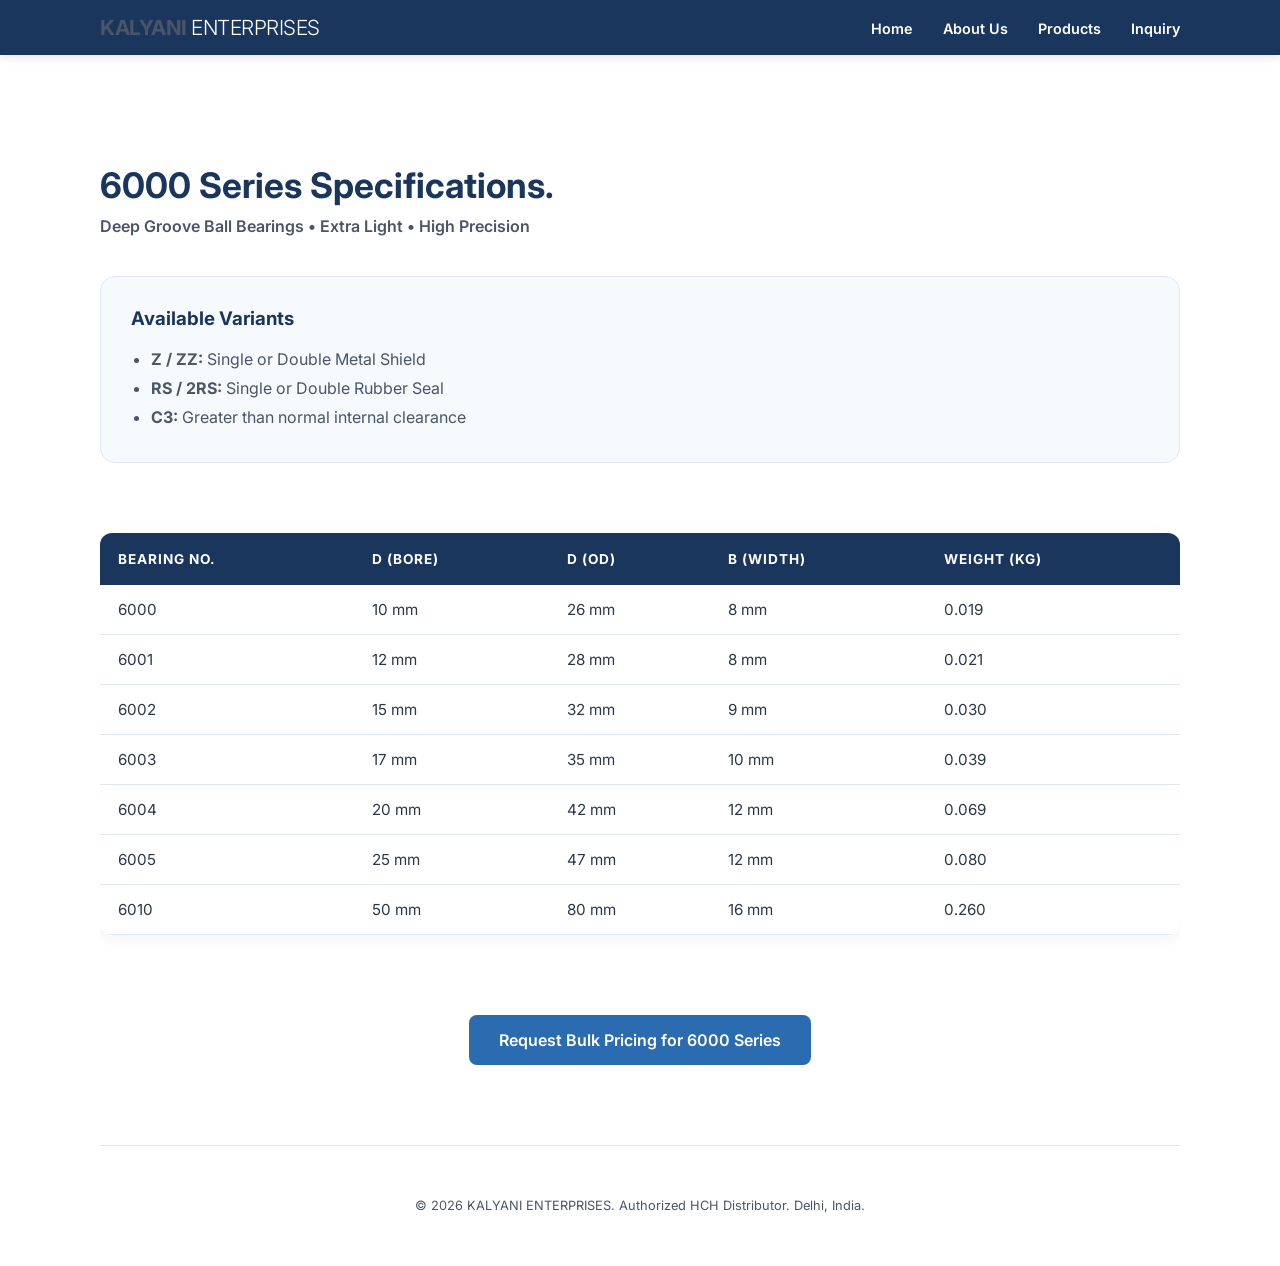
==== 6000.html @ d18975b9 "Update 6000.html" ====
<!DOCTYPE html>
<html lang="en">
<head>
    <meta charset="UTF-8">
    <meta name="viewport" content="width=device-width, initial-scale=1.0">
    <title>6000 Series Technical Specifications | KALYANI ENTERPRISES</title>
    <link rel="stylesheet" href="style.css">
    <link href="https://fonts.googleapis.com/css2?family=Inter:wght@300;400;600;700&display=swap" rel="stylesheet">
</head>
<body>

    <nav>
        <div class="container navbar">
            <div class="logo">KALYANI <span>ENTERPRISES</span></div>
            <ul class="nav-links">
                <li><a href="index.html">Home</a></li>
                <li><a href="index.html#about">About Us</a></li>
                <li><a href="index.html#series">Products</a></li>
                <li><a href="index.html#contact">Inquiry</a></li>
            </ul>
        </div>
    </nav>

    <section class="section">
        <div class="container">
            <h1 class="section-title">6000 Series Specifications.</h1>
            <p style="color: var(--secondary); margin-top: -30px; margin-bottom: 40px; font-weight: 600;">
                Deep Groove Ball Bearings • Extra Light • High Precision
            </p>

            <div style="background: var(--light); padding: 30px; border-radius: 15px; border: 1px solid #e2e8f0; margin-bottom: 40px;">
                <h3 style="color: var(--primary); margin-top: 0; margin-bottom: 15px;">Available Variants</h3>
                <ul style="line-height: 1.8; color: var(--secondary); margin: 0; padding-left: 20px;">
                    <li><strong>Z / ZZ:</strong> Single or Double Metal Shield</li>
                    <li><strong>RS / 2RS:</strong> Single or Double Rubber Seal</li>
                    <li><strong>C3:</strong> Greater than normal internal clearance</li>
                </ul>
            </div>

            <div style="overflow-x: auto;">
                <table class="spec-table">
                    <thead>
                        <tr>
                            <th>Bearing No.</th>
                            <th>d (Bore)</th>
                            <th>D (OD)</th>
                            <th>B (Width)</th>
                            <th>Weight (kg)</th>
                        </tr>
                    </thead>
                    <tbody>
                        <tr><td>6000</td><td>10 mm</td><td>26 mm</td><td>8 mm</td><td>0.019</td></tr>
                        <tr><td>6001</td><td>12 mm</td><td>28 mm</td><td>8 mm</td><td>0.021</td></tr>
                        <tr><td>6002</td><td>15 mm</td><td>32 mm</td><td>9 mm</td><td>0.030</td></tr>
                        <tr><td>6003</td><td>17 mm</td><td>35 mm</td><td>10 mm</td><td>0.039</td></tr>
                        <tr><td>6004</td><td>20 mm</td><td>42 mm</td><td>12 mm</td><td>0.069</td></tr>
                        <tr><td>6005</td><td>25 mm</td><td>47 mm</td><td>12 mm</td><td>0.080</td></tr>
                        <tr><td>6010</td><td>50 mm</td><td>80 mm</td><td>16 mm</td><td>0.260</td></tr>
                    </tbody>
                </table>
            </div>
            
            <div style="margin-top: 50px; text-align: center;">
                <a href="index.html#contact" class="btn-submit" style="text-decoration: none; display: inline-block;">
                    Request Bulk Pricing for 6000 Series
                </a>
            </div>
        </div>
    </section>

    <footer>
        <div class="container footer-content">
            <p>&copy; 2026 KALYANI ENTERPRISES. Authorized HCH Distributor. Delhi, India.</p>
        </div>
    </footer>

</body>
</html>
---- style.css ----
:root {
    --primary: #1a365d;    /* Dark Blue */
    --secondary: #4a5568;  /* Steel Grey */
    --accent: #2b6cb0;     /* Accent Blue */
    --white: #ffffff;
    --light: #f7fafc;      /* Background light */
    --dark: #2d3748;       /* Text Charcoal */
}

body {
    background-color: var(--white);
    color: var(--dark);
    font-family: 'Inter', sans-serif;
    margin: 0;
    -webkit-font-smoothing: antialiased;
    scroll-behavior: smooth; 
}

.container { max-width: 1080px; margin: 0 auto; padding: 0 20px; }

/* Navigation */
nav {
    background: var(--primary);
    position: sticky; top: 0; z-index: 1000;
    padding: 15px 0;
    box-shadow: 0 2px 10px rgba(0,0,0,0.1);
}
.navbar { display: flex; justify-content: space-between; align-items: center; }

.logo { font-weight: 700; font-size: 1.3rem; color: var(--secondary); letter-spacing: -0.5px; }
.logo span { font-weight: 300; color: var(--white); }

.nav-links { list-style: none; display: flex; gap: 30px; margin: 0; padding: 0; }
.nav-links a { text-decoration: none; color: var(--white); font-size: 0.9rem; font-weight: 600; transition: opacity 0.2s; }
.nav-links a:hover { opacity: 0.8; }

/* Hero Section */
.hero { padding: 120px 0; text-align: center; background: var(--light); }
.hero-sub { color: #bf4800; font-weight: 700; font-size: 0.9rem; margin-bottom: 10px; text-transform: uppercase; letter-spacing: 1.5px; }
.hero h1 { font-size: 3.5rem; font-weight: 700; color: var(--primary); letter-spacing: -1.5px; margin: 0; }
.hero h3 { font-size: 1.4rem; color: var(--secondary); font-weight: 400; margin-top: 10px; }

.moq-tag { 
    margin-top: 25px; 
    font-size: 0.9rem; 
    color: var(--secondary); 
    font-weight: 700; 
    text-transform: uppercase; 
    letter-spacing: 1.2px;
    display: block;
    text-align: center;
}

/* Common Sections */
.section { padding: 80px 0; }
.section-title { font-size: 2.2rem; font-weight: 700; color: var(--primary); margin-bottom: 40px; }

/* Product Grid (Index Page) */
.series-grid { display: grid; grid-template-columns: repeat(3, 1fr); gap: 25px; }
.card-link { text-decoration: none; color: inherit; }
.series-card {
    background: var(--white); padding: 40px; border-radius: 20px; border: 1px solid #e2e8f0;
    text-align: center; transition: all 0.3s ease;
}
.series-card:hover { transform: translateY(-5px); border-color: var(--accent); box-shadow: 0 10px 30px rgba(0,0,0,0.05); }
.series-card span { font-size: 1.5rem; font-weight: 700; color: var(--primary); display: block; }
.product-img { width: 100%; height: 180px; object-fit: contain; margin-bottom: 20px; }
.view-spec { color: var(--accent); font-weight: 600; display: block; margin-top: 15px; }

/* Specification Tables (Series Pages) */
.spec-table {
    width: 100%;
    border-collapse: collapse;
    margin: 30px 0;
    background: white;
    border-radius: 12px;
    overflow: hidden;
    box-shadow: 0 4px 15px rgba(0,0,0,0.05);
}
.spec-table th {
    background: var(--primary);
    color: white;
    padding: 18px;
    text-align: left;
    font-size: 0.85rem;
    text-transform: uppercase;
    letter-spacing: 1px;
}
.spec-table td {
    padding: 15px 18px;
    border-bottom: 1px solid #e2e8f0;
    color: var(--dark);
    font-size: 0.95rem;
}
.spec-table tr:hover td { background-color: var(--light); }

/* B2B Features */
.bg-dark { background: var(--primary); color: #fff; padding: 80px 0; }
.b2b-features { display: grid; grid-template-columns: repeat(3, 1fr); gap: 40px; }
.feat h4 { font-size: 1.2rem; margin-bottom: 10px; color: var(--white); border-bottom: 2px solid var(--accent); display: inline-block; }
.feat p { color: #cbd5e0; font-size: 0.9rem; }

/* Forms */
.inquiry-card { background: var(--light); padding: 60px; border-radius: 20px; border: 1px solid #e2e8f0; }
.input-row { display: grid; grid-template-columns: 1fr 1fr; gap: 20px; margin-bottom: 20px; }
input, textarea { padding: 15px; border-radius: 8px; border: 1px solid #d2d2d7; width: 100%; box-sizing: border-box; font-family: inherit; }
.btn-submit { background: var(--accent); color: #fff; border: none; padding: 15px 30px; border-radius: 8px; font-weight: 600; cursor: pointer; transition: background 0.2s; }
.btn-submit:hover { background: var(--primary); }

/* Floating WhatsApp */
.floating-contact { position: fixed; bottom: 30px; right: 30px; z-index: 1000; }
.wa { background: #25D366; color: #fff; padding: 15px 25px; border-radius: 50px; text-decoration: none; font-weight: 700; box-shadow: 0 4px 15px rgba(0,0,0,0.2); }

/* Footer */
.footer-content { padding: 40px 0; border-top: 1px solid #e2e8f0; text-align: center; color: var(--secondary); font-size: 0.8rem; }

@media (max-width: 768px) { 
    .series-grid, .b2b-features, .input-row { grid-template-columns: 1fr; } 
    .hero h1 { font-size: 2.5rem; } 
    #about div[style*="grid-template-columns"] { grid-template-columns: 1fr !important; gap: 20px !important; }
    .spec-table { display: block; overflow-x: auto; }
}
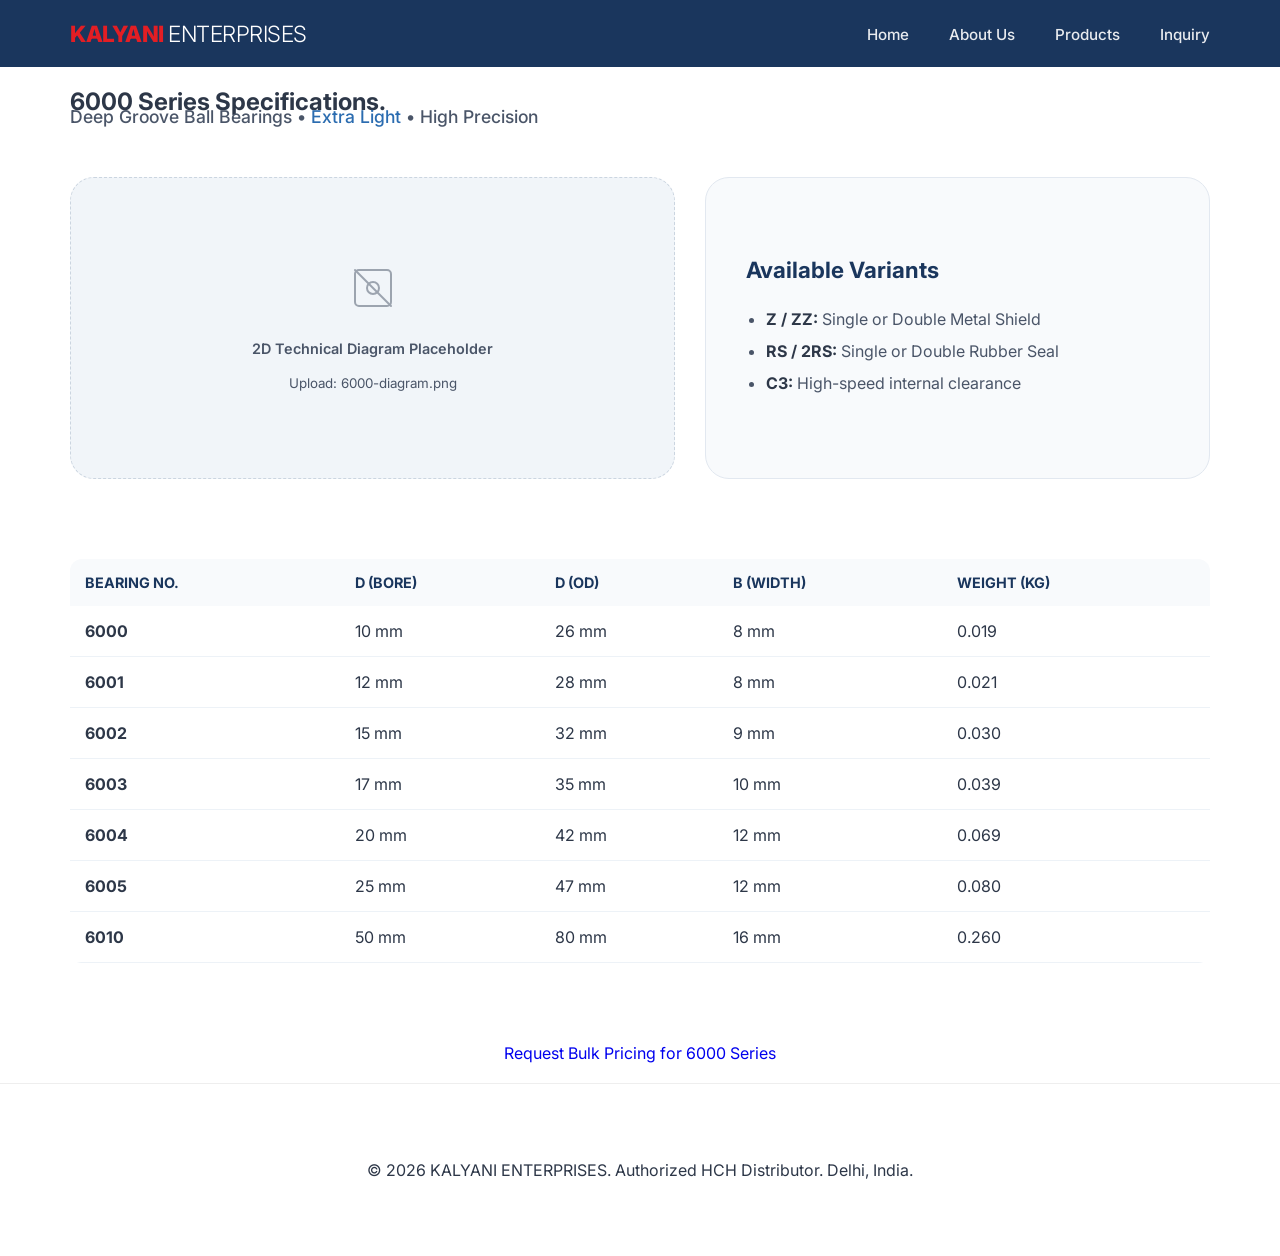
==== commit d6fe15b5: "Update 6000.html" ====
--- a/6000.html
+++ b/6000.html
@@ -4,14 +4,16 @@
     <meta charset="UTF-8">
     <meta name="viewport" content="width=device-width, initial-scale=1.0">
     <title>6000 Series Technical Specifications | KALYANI ENTERPRISES</title>
-    <link rel="stylesheet" href="style.css">
-    <link href="https://fonts.googleapis.com/css2?family=Inter:wght@300;400;600;700&display=swap" rel="stylesheet">
+    <link rel="stylesheet" href="style.css?v=1.2">
+    <link href="https://fonts.googleapis.com/css2?family=Inter:wght@300;400;500;600;700;800&display=swap" rel="stylesheet">
 </head>
 <body>
 
     <nav>
         <div class="container navbar">
-            <div class="logo">KALYANI <span>ENTERPRISES</span></div>
+            <a href="index.html" class="logo">
+                <span class="brand-red">KALYANI</span> <span>ENTERPRISES</span>
+            </a> 
             <ul class="nav-links">
                 <li><a href="index.html">Home</a></li>
                 <li><a href="index.html#about">About Us</a></li>
@@ -24,21 +26,32 @@
     <section class="section">
         <div class="container">
             <h1 class="section-title">6000 Series Specifications.</h1>
-            <p style="color: var(--secondary); margin-top: -30px; margin-bottom: 40px; font-weight: 600;">
-                Deep Groove Ball Bearings • Extra Light • High Precision
+            <p style="color: var(--secondary); margin-top: -30px; margin-bottom: 50px; font-weight: 500; font-size: 1.1rem;">
+                Deep Groove Ball Bearings • <span style="color: var(--accent);">Extra Light</span> • High Precision
             </p>
 
-            <div style="background: var(--light); padding: 30px; border-radius: 15px; border: 1px solid #e2e8f0; margin-bottom: 40px;">
-                <h3 style="color: var(--primary); margin-top: 0; margin-bottom: 15px;">Available Variants</h3>
-                <ul style="line-height: 1.8; color: var(--secondary); margin: 0; padding-left: 20px;">
-                    <li><strong>Z / ZZ:</strong> Single or Double Metal Shield</li>
-                    <li><strong>RS / 2RS:</strong> Single or Double Rubber Seal</li>
-                    <li><strong>C3:</strong> Greater than normal internal clearance</li>
-                </ul>
+            <div style="display: grid; grid-template-columns: 1.2fr 1fr; gap: 30px; margin-bottom: 50px;">
+                
+                <div style="background: #f1f5f9; border-radius: 24px; border: 1px dashed #cbd5e0; display: flex; align-items: center; justify-content: center; min-height: 300px; position: relative; overflow: hidden;">
+                    <div style="text-align: center; color: var(--secondary);">
+                        <svg width="48" height="48" viewBox="0 0 24 24" fill="none" stroke="currentColor" stroke-width="1" stroke-linecap="round" stroke-linejoin="round" style="opacity: 0.5; margin-bottom: 10px;"><rect x="3" y="3" width="18" height="18" rx="2" ry="2"></rect><circle cx="12" cy="12" r="3"></circle><line x1="3" y1="3" x2="21" y2="21"></line></svg>
+                        <p style="font-size: 0.9rem; font-weight: 600;">2D Technical Diagram Placeholder</p>
+                        <small>Upload: 6000-diagram.png</small>
+                    </div>
+                </div>
+
+                <div style="background: var(--light); padding: 40px; border-radius: 24px; border: 1px solid #e2e8f0; display: flex; flex-direction: column; justify-content: center;">
+                    <h3 style="color: var(--primary); margin-top: 0; margin-bottom: 20px; font-size: 1.4rem;">Available Variants</h3>
+                    <ul style="line-height: 2; color: var(--secondary); margin: 0; padding-left: 20px; font-size: 1rem;">
+                        <li><strong style="color: var(--dark);">Z / ZZ:</strong> Single or Double Metal Shield</li>
+                        <li><strong style="color: var(--dark);">RS / 2RS:</strong> Single or Double Rubber Seal</li>
+                        <li><strong style="color: var(--dark);">C3:</strong> High-speed internal clearance</li>
+                    </ul>
+                </div>
             </div>
 
             <div style="overflow-x: auto;">
-                <table class="spec-table">
+                <table class="specs-table">
                     <thead>
                         <tr>
                             <th>Bearing No.</th>
@@ -49,19 +62,19 @@
                         </tr>
                     </thead>
                     <tbody>
-                        <tr><td>6000</td><td>10 mm</td><td>26 mm</td><td>8 mm</td><td>0.019</td></tr>
-                        <tr><td>6001</td><td>12 mm</td><td>28 mm</td><td>8 mm</td><td>0.021</td></tr>
-                        <tr><td>6002</td><td>15 mm</td><td>32 mm</td><td>9 mm</td><td>0.030</td></tr>
-                        <tr><td>6003</td><td>17 mm</td><td>35 mm</td><td>10 mm</td><td>0.039</td></tr>
-                        <tr><td>6004</td><td>20 mm</td><td>42 mm</td><td>12 mm</td><td>0.069</td></tr>
-                        <tr><td>6005</td><td>25 mm</td><td>47 mm</td><td>12 mm</td><td>0.080</td></tr>
-                        <tr><td>6010</td><td>50 mm</td><td>80 mm</td><td>16 mm</td><td>0.260</td></tr>
+                        <tr><td><strong>6000</strong></td><td>10 mm</td><td>26 mm</td><td>8 mm</td><td>0.019</td></tr>
+                        <tr><td><strong>6001</strong></td><td>12 mm</td><td>28 mm</td><td>8 mm</td><td>0.021</td></tr>
+                        <tr><td><strong>6002</strong></td><td>15 mm</td><td>32 mm</td><td>9 mm</td><td>0.030</td></tr>
+                        <tr><td><strong>6003</strong></td><td>17 mm</td><td>35 mm</td><td>10 mm</td><td>0.039</td></tr>
+                        <tr><td><strong>6004</strong></td><td>20 mm</td><td>42 mm</td><td>12 mm</td><td>0.069</td></tr>
+                        <tr><td><strong>6005</strong></td><td>25 mm</td><td>47 mm</td><td>12 mm</td><td>0.080</td></tr>
+                        <tr><td><strong>6010</strong></td><td>50 mm</td><td>80 mm</td><td>16 mm</td><td>0.260</td></tr>
                     </tbody>
                 </table>
             </div>
             
-            <div style="margin-top: 50px; text-align: center;">
-                <a href="index.html#contact" class="btn-submit" style="text-decoration: none; display: inline-block;">
+            <div style="margin-top: 60px; text-align: center;">
+                <a href="index.html#contact" class="btn-submit" style="text-decoration: none; display: inline-block; width: auto; padding: 20px 50px;">
                     Request Bulk Pricing for 6000 Series
                 </a>
             </div>
--- a/style.css
+++ b/style.css
@@ -1,10 +1,15 @@
 :root {
-    --primary: #1a365d;    /* Dark Blue */
+    --primary: #1a365d;    /* Deep Industrial Blue */
+    --brand-red: #E31E24;  /* Fire Red Logo */
     --secondary: #4a5568;  /* Steel Grey */
     --accent: #2b6cb0;     /* Accent Blue */
     --white: #ffffff;
-    --light: #f7fafc;      /* Background light */
-    --dark: #2d3748;       /* Text Charcoal */
+    --light: #f8fafc;      
+    --dark: #2d3748; 
+    /* Glassmorphism Variables */
+    --glass-bg: rgba(255, 255, 255, 0.7);
+    --glass-border: rgba(255, 255, 255, 0.3);
+    --glass-shadow: 0 8px 32px 0 rgba(31, 38, 135, 0.07);
 }
 
 body {
@@ -16,107 +21,120 @@
     scroll-behavior: smooth; 
 }
 
-.container { max-width: 1080px; margin: 0 auto; padding: 0 20px; }
+.container { max-width: 1140px; margin: 0 auto; padding: 0 20px; }
 
-/* Navigation */
+/* --- NAVIGATION --- */
 nav {
     background: var(--primary);
     position: sticky; top: 0; z-index: 1000;
-    padding: 15px 0;
-    box-shadow: 0 2px 10px rgba(0,0,0,0.1);
+    padding: 20px 0; /* Added breathing room */
 }
 .navbar { display: flex; justify-content: space-between; align-items: center; }
+.logo { font-weight: 700; font-size: 1.4rem; letter-spacing: -0.5px; text-decoration: none; }
+.brand-red { color: var(--brand-red); font-weight: 800; }
+.logo span:last-child { font-weight: 300; color: var(--white); } 
+.nav-links { list-style: none; display: flex; gap: 40px; margin: 0; padding: 0; }
+.nav-links a { text-decoration: none; color: var(--white); font-size: 0.95rem; font-weight: 500; opacity: 0.9; transition: 0.3s; }
+.nav-links a:hover { opacity: 1; color: var(--brand-red); }
 
-.logo { font-weight: 700; font-size: 1.3rem; color: var(--secondary); letter-spacing: -0.5px; }
-.logo span { font-weight: 300; color: var(--white); }
+/* --- HERO SECTION --- */
+.hero { padding: 140px 0; text-align: center; background: var(--light); }
+.hero h1 { font-size: 4rem; font-weight: 800; color: var(--primary); letter-spacing: -2px; margin: 0; }
 
-.nav-links { list-style: none; display: flex; gap: 30px; margin: 0; padding: 0; }
-.nav-links a { text-decoration: none; color: var(--white); font-size: 0.9rem; font-weight: 600; transition: opacity 0.2s; }
-.nav-links a:hover { opacity: 0.8; }
-
-/* Hero Section */
-.hero { padding: 120px 0; text-align: center; background: var(--light); }
-.hero-sub { color: #bf4800; font-weight: 700; font-size: 0.9rem; margin-bottom: 10px; text-transform: uppercase; letter-spacing: 1.5px; }
-.hero h1 { font-size: 3.5rem; font-weight: 700; color: var(--primary); letter-spacing: -1.5px; margin: 0; }
-.hero h3 { font-size: 1.4rem; color: var(--secondary); font-weight: 400; margin-top: 10px; }
-
-.moq-tag { 
-    margin-top: 25px; 
-    font-size: 0.9rem; 
-    color: var(--secondary); 
-    font-weight: 700; 
-    text-transform: uppercase; 
-    letter-spacing: 1.2px;
-    display: block;
-    text-align: center;
+/* --- THE COLLECTION: UNIFORM BENTO GRID --- */
+.bento-grid {
+    display: grid;
+    /* Forces 3 equal columns */
+    grid-template-columns: repeat(3, 1fr); 
+    gap: 24px;
+    margin-top: 40px;
 }
 
-/* Common Sections */
-.section { padding: 80px 0; }
-.section-title { font-size: 2.2rem; font-weight: 700; color: var(--primary); margin-bottom: 40px; }
+.bento-item {
+    background: var(--glass-bg);
+    backdrop-filter: blur(10px);
+    -webkit-backdrop-filter: blur(10px);
+    border-radius: 28px; /* Slightly rounder for Apple aesthetic */
+    padding: 40px;
+    height: 350px; /* Fixed uniform height */
+    text-decoration: none !important;
+    position: relative;
+    overflow: hidden; 
+    transition: all 0.5s cubic-bezier(0.16, 1, 0.3, 1);
+    border: 1px solid var(--glass-border);
+    box-shadow: var(--glass-shadow);
+}
 
-/* Product Grid (Index Page) */
-.series-grid { display: grid; grid-template-columns: repeat(3, 1fr); gap: 25px; }
-.card-link { text-decoration: none; color: inherit; }
-.series-card {
-    background: var(--white); padding: 40px; border-radius: 20px; border: 1px solid #e2e8f0;
-    text-align: center; transition: all 0.3s ease;
+.bento-item:hover { 
+    transform: translateY(-8px); 
+    border-color: var(--accent);
+    box-shadow: 0 12px 40px rgba(0,0,0,0.1);
 }
-.series-card:hover { transform: translateY(-5px); border-color: var(--accent); box-shadow: 0 10px 30px rgba(0,0,0,0.05); }
-.series-card span { font-size: 1.5rem; font-weight: 700; color: var(--primary); display: block; }
-.product-img { width: 100%; height: 180px; object-fit: contain; margin-bottom: 20px; }
-.view-spec { color: var(--accent); font-weight: 600; display: block; margin-top: 15px; }
 
-/* Specification Tables (Series Pages) */
-.spec-table {
+.bento-content { position: relative; z-index: 5; }
+.bento-content h3 { font-size: 2rem; color: var(--primary); margin: 10px 0; font-weight: 700; }
+.bento-content p { color: var(--secondary); font-size: 1.1rem; font-weight: 400; }
+
+/* IMAGE SCALING - Tucked in Corners */
+.bento-img {
+    position: absolute;
+    bottom: -20px;
+    right: -20px;
+    width: 220px;       
+    height: auto;
+    object-fit: contain;
+    mix-blend-mode: multiply; /* Ensures white image backgrounds blend */
+    transition: 0.6s cubic-bezier(0.16, 1, 0.3, 1);
+    pointer-events: none;
+}
+
+.bento-item:hover .bento-img { transform: scale(1.1) rotate(-5deg); }
+
+/* --- PRODUCT PAGES & TABLES --- */
+.specs-table {
     width: 100%;
     border-collapse: collapse;
-    margin: 30px 0;
-    background: white;
+    margin-top: 30px;
+    background: var(--white);
     border-radius: 12px;
     overflow: hidden;
-    box-shadow: 0 4px 15px rgba(0,0,0,0.05);
 }
-.spec-table th {
-    background: var(--primary);
+
+.specs-table th { background: var(--light); text-align: left; padding: 15px; color: var(--primary); font-size: 0.9rem; text-transform: uppercase; }
+.specs-table td { padding: 15px; border-bottom: 1px solid #edf2f7; font-size: 1rem; }
+.specs-table tr:hover { background-color: #fcfcfc; }
+
+/* --- FOOTER CENTER ALIGNMENT --- */
+footer {
+    padding: 60px 0;
+    text-align: center; /* Centers everything */
+    background: var(--white);
+    border-top: 1px solid #eee;
+}
+
+.footer-content {
+    display: flex;
+    flex-direction: column;
+    align-items: center;
+    gap: 20px;
+}
+
+/* --- WHATSAPP WIDGET --- */
+.whatsapp-float {
+    position: fixed;
+    bottom: 30px;
+    left: 30px;
+    background: #25D366;
     color: white;
-    padding: 18px;
-    text-align: left;
-    font-size: 0.85rem;
-    text-transform: uppercase;
-    letter-spacing: 1px;
+    padding: 15px 25px;
+    border-radius: 50px;
+    font-weight: 700;
+    text-decoration: none;
+    box-shadow: 0 4px 15px rgba(0,0,0,0.15);
+    z-index: 999;
 }
-.spec-table td {
-    padding: 15px 18px;
-    border-bottom: 1px solid #e2e8f0;
-    color: var(--dark);
-    font-size: 0.95rem;
+
+@media (max-width: 992px) {
+    .bento-grid { grid-template-columns: 1fr; }
+    .bento-item { height: 300px; }
 }
-.spec-table tr:hover td { background-color: var(--light); }
-
-/* B2B Features */
-.bg-dark { background: var(--primary); color: #fff; padding: 80px 0; }
-.b2b-features { display: grid; grid-template-columns: repeat(3, 1fr); gap: 40px; }
-.feat h4 { font-size: 1.2rem; margin-bottom: 10px; color: var(--white); border-bottom: 2px solid var(--accent); display: inline-block; }
-.feat p { color: #cbd5e0; font-size: 0.9rem; }
-
-/* Forms */
-.inquiry-card { background: var(--light); padding: 60px; border-radius: 20px; border: 1px solid #e2e8f0; }
-.input-row { display: grid; grid-template-columns: 1fr 1fr; gap: 20px; margin-bottom: 20px; }
-input, textarea { padding: 15px; border-radius: 8px; border: 1px solid #d2d2d7; width: 100%; box-sizing: border-box; font-family: inherit; }
-.btn-submit { background: var(--accent); color: #fff; border: none; padding: 15px 30px; border-radius: 8px; font-weight: 600; cursor: pointer; transition: background 0.2s; }
-.btn-submit:hover { background: var(--primary); }
-
-/* Floating WhatsApp */
-.floating-contact { position: fixed; bottom: 30px; right: 30px; z-index: 1000; }
-.wa { background: #25D366; color: #fff; padding: 15px 25px; border-radius: 50px; text-decoration: none; font-weight: 700; box-shadow: 0 4px 15px rgba(0,0,0,0.2); }
-
-/* Footer */
-.footer-content { padding: 40px 0; border-top: 1px solid #e2e8f0; text-align: center; color: var(--secondary); font-size: 0.8rem; }
-
-@media (max-width: 768px) { 
-    .series-grid, .b2b-features, .input-row { grid-template-columns: 1fr; } 
-    .hero h1 { font-size: 2.5rem; } 
-    #about div[style*="grid-template-columns"] { grid-template-columns: 1fr !important; gap: 20px !important; }
-    .spec-table { display: block; overflow-x: auto; }
-}
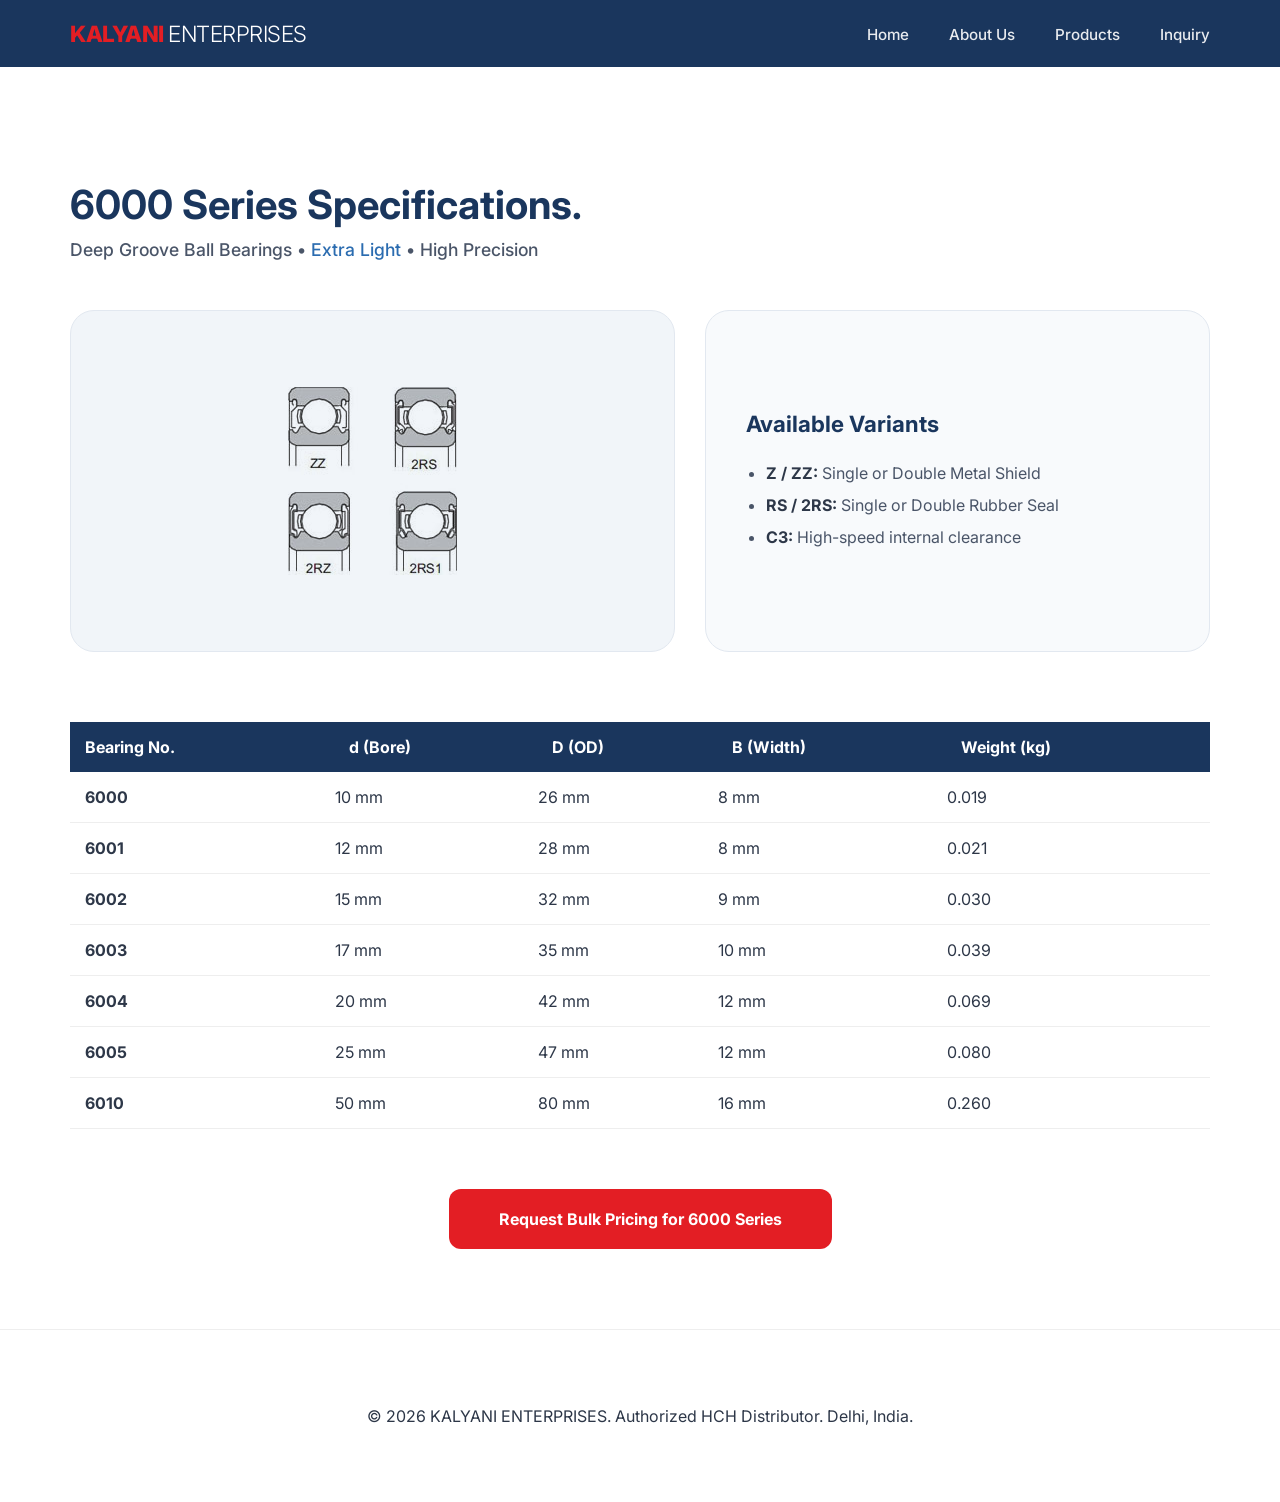
==== commit c3b3a8db: "Update 6000.html 2nd" ====
--- a/6000.html
+++ b/6000.html
@@ -32,12 +32,8 @@
 
             <div style="display: grid; grid-template-columns: 1.2fr 1fr; gap: 30px; margin-bottom: 50px;">
                 
-                <div style="background: #f1f5f9; border-radius: 24px; border: 1px dashed #cbd5e0; display: flex; align-items: center; justify-content: center; min-height: 300px; position: relative; overflow: hidden;">
-                    <div style="text-align: center; color: var(--secondary);">
-                        <svg width="48" height="48" viewBox="0 0 24 24" fill="none" stroke="currentColor" stroke-width="1" stroke-linecap="round" stroke-linejoin="round" style="opacity: 0.5; margin-bottom: 10px;"><rect x="3" y="3" width="18" height="18" rx="2" ry="2"></rect><circle cx="12" cy="12" r="3"></circle><line x1="3" y1="3" x2="21" y2="21"></line></svg>
-                        <p style="font-size: 0.9rem; font-weight: 600;">2D Technical Diagram Placeholder</p>
-                        <small>Upload: 6000-diagram.png</small>
-                    </div>
+                <div style="background: #f1f5f9; border-radius: 24px; border: 1px solid #e2e8f0; display: flex; align-items: center; justify-content: center; min-height: 300px; position: relative; overflow: hidden; padding: 20px;">
+                    <img src="6000-diagram.png" alt="6000 Series Technical Diagram" style="max-width: 100%; height: auto; mix-blend-mode: multiply;">
                 </div>
 
                 <div style="background: var(--light); padding: 40px; border-radius: 24px; border: 1px solid #e2e8f0; display: flex; flex-direction: column; justify-content: center;">
@@ -51,24 +47,24 @@
             </div>
 
             <div style="overflow-x: auto;">
-                <table class="specs-table">
+                <table class="specs-table" style="width: 100%; border-collapse: collapse; margin-top: 20px;">
                     <thead>
-                        <tr>
-                            <th>Bearing No.</th>
-                            <th>d (Bore)</th>
-                            <th>D (OD)</th>
-                            <th>B (Width)</th>
-                            <th>Weight (kg)</th>
+                        <tr style="background: var(--primary); color: white; text-align: left;">
+                            <th style="padding: 15px;">Bearing No.</th>
+                            <th style="padding: 15px;">d (Bore)</th>
+                            <th style="padding: 15px;">D (OD)</th>
+                            <th style="padding: 15px;">B (Width)</th>
+                            <th style="padding: 15px;">Weight (kg)</th>
                         </tr>
                     </thead>
-                    <tbody>
-                        <tr><td><strong>6000</strong></td><td>10 mm</td><td>26 mm</td><td>8 mm</td><td>0.019</td></tr>
-                        <tr><td><strong>6001</strong></td><td>12 mm</td><td>28 mm</td><td>8 mm</td><td>0.021</td></tr>
-                        <tr><td><strong>6002</strong></td><td>15 mm</td><td>32 mm</td><td>9 mm</td><td>0.030</td></tr>
-                        <tr><td><strong>6003</strong></td><td>17 mm</td><td>35 mm</td><td>10 mm</td><td>0.039</td></tr>
-                        <tr><td><strong>6004</strong></td><td>20 mm</td><td>42 mm</td><td>12 mm</td><td>0.069</td></tr>
-                        <tr><td><strong>6005</strong></td><td>25 mm</td><td>47 mm</td><td>12 mm</td><td>0.080</td></tr>
-                        <tr><td><strong>6010</strong></td><td>50 mm</td><td>80 mm</td><td>16 mm</td><td>0.260</td></tr>
+                    <tbody style="color: var(--dark);">
+                        <tr style="border-bottom: 1px solid #eee;"><td style="padding: 15px;"><strong>6000</strong></td><td>10 mm</td><td>26 mm</td><td>8 mm</td><td>0.019</td></tr>
+                        <tr style="border-bottom: 1px solid #eee;"><td style="padding: 15px;"><strong>6001</strong></td><td>12 mm</td><td>28 mm</td><td>8 mm</td><td>0.021</td></tr>
+                        <tr style="border-bottom: 1px solid #eee;"><td style="padding: 15px;"><strong>6002</strong></td><td>15 mm</td><td>32 mm</td><td>9 mm</td><td>0.030</td></tr>
+                        <tr style="border-bottom: 1px solid #eee;"><td style="padding: 15px;"><strong>6003</strong></td><td>17 mm</td><td>35 mm</td><td>10 mm</td><td>0.039</td></tr>
+                        <tr style="border-bottom: 1px solid #eee;"><td style="padding: 15px;"><strong>6004</strong></td><td>20 mm</td><td>42 mm</td><td>12 mm</td><td>0.069</td></tr>
+                        <tr style="border-bottom: 1px solid #eee;"><td style="padding: 15px;"><strong>6005</strong></td><td>25 mm</td><td>47 mm</td><td>12 mm</td><td>0.080</td></tr>
+                        <tr style="border-bottom: 1px solid #eee;"><td style="padding: 15px;"><strong>6010</strong></td><td>50 mm</td><td>80 mm</td><td>16 mm</td><td>0.260</td></tr>
                     </tbody>
                 </table>
             </div>
--- a/style.css
+++ b/style.css
@@ -6,7 +6,6 @@
     --white: #ffffff;
     --light: #f8fafc;      
     --dark: #2d3748; 
-    /* Glassmorphism Variables */
     --glass-bg: rgba(255, 255, 255, 0.7);
     --glass-border: rgba(255, 255, 255, 0.3);
     --glass-shadow: 0 8px 32px 0 rgba(31, 38, 135, 0.07);
@@ -27,7 +26,7 @@
 nav {
     background: var(--primary);
     position: sticky; top: 0; z-index: 1000;
-    padding: 20px 0; /* Added breathing room */
+    padding: 20px 0;
 }
 .navbar { display: flex; justify-content: space-between; align-items: center; }
 .logo { font-weight: 700; font-size: 1.4rem; letter-spacing: -0.5px; text-decoration: none; }
@@ -38,88 +37,104 @@
 .nav-links a:hover { opacity: 1; color: var(--brand-red); }
 
 /* --- HERO SECTION --- */
-.hero { padding: 140px 0; text-align: center; background: var(--light); }
+/* Restored to your original simple layout but added overlap protection */
+.hero { 
+    padding: 100px 0; 
+    text-align: center; 
+    background: #D9D9D9; /* The grey background from your screenshot */
+    display: flex;
+    flex-direction: column;
+    align-items: center;
+}
+
+.hero-content {
+    position: relative;
+    z-index: 10; /* Ensures text is always ABOVE the image */
+    margin-bottom: -50px; /* Pulls the image closer but keeps text on top */
+}
+
 .hero h1 { font-size: 4rem; font-weight: 800; color: var(--primary); letter-spacing: -2px; margin: 0; }
 
-/* --- THE COLLECTION: UNIFORM BENTO GRID --- */
+.hero-visual {
+    position: relative;
+    z-index: 5;
+    width: 100%;
+    max-width: 600px;
+}
+
+#main-product-img {
+    width: 100%;
+    height: auto;
+    mix-blend-mode: multiply; /* REMOVES WHITE BACKGROUND BOX FROM IMAGES */
+}
+
+/* --- THE COLLECTION: BENTO GRID --- */
+.section { padding: 80px 0; }
+.bg-light { background-color: var(--light); }
+.section-title { font-size: 2.5rem; font-weight: 700; color: var(--primary); margin-bottom: 40px; }
+
 .bento-grid {
     display: grid;
-    /* Forces 3 equal columns */
     grid-template-columns: repeat(3, 1fr); 
     gap: 24px;
-    margin-top: 40px;
 }
 
 .bento-item {
-    background: var(--glass-bg);
-    backdrop-filter: blur(10px);
-    -webkit-backdrop-filter: blur(10px);
-    border-radius: 28px; /* Slightly rounder for Apple aesthetic */
+    background: var(--white);
+    border-radius: 28px;
     padding: 40px;
-    height: 350px; /* Fixed uniform height */
+    height: 380px;
     text-decoration: none !important;
     position: relative;
     overflow: hidden; 
+    border: 1px solid #e2e8f0;
     transition: all 0.5s cubic-bezier(0.16, 1, 0.3, 1);
-    border: 1px solid var(--glass-border);
-    box-shadow: var(--glass-shadow);
 }
 
-.bento-item:hover { 
-    transform: translateY(-8px); 
-    border-color: var(--accent);
-    box-shadow: 0 12px 40px rgba(0,0,0,0.1);
+.bento-item:hover { transform: translateY(-8px); border-color: var(--brand-red); }
+
+.bento-img {
+    position: absolute;
+    bottom: -15px;
+    right: -15px;
+    width: 200px;        
+    mix-blend-mode: multiply; /* Fixes white box issue on cards */
 }
 
-.bento-content { position: relative; z-index: 5; }
-.bento-content h3 { font-size: 2rem; color: var(--primary); margin: 10px 0; font-weight: 700; }
-.bento-content p { color: var(--secondary); font-size: 1.1rem; font-weight: 400; }
-
-/* IMAGE SCALING - Tucked in Corners */
-.bento-img {
-    position: absolute;
-    bottom: -20px;
-    right: -20px;
-    width: 220px;       
-    height: auto;
-    object-fit: contain;
-    mix-blend-mode: multiply; /* Ensures white image backgrounds blend */
-    transition: 0.6s cubic-bezier(0.16, 1, 0.3, 1);
-    pointer-events: none;
+/* --- INQUIRY SECTION --- */
+#contact { background: var(--white); }
+.inquiry-card {
+    background: var(--light);
+    padding: 60px;
+    border-radius: 28px;
+    border: 1px solid #e2e8f0;
+}
+.input-row {
+    display: grid;
+    grid-template-columns: 1fr 1fr;
+    gap: 20px;
+    margin-bottom: 20px;
+}
+input, textarea {
+    padding: 18px;
+    border-radius: 12px;
+    border: 1px solid #cbd5e0;
+    width: 100%;
+    box-sizing: border-box;
+}
+.btn-submit {
+    background: var(--brand-red);
+    color: white;
+    padding: 18px 40px;
+    border-radius: 12px;
+    font-weight: 700;
+    border: none;
+    cursor: pointer;
 }
 
-.bento-item:hover .bento-img { transform: scale(1.1) rotate(-5deg); }
+/* --- FOOTER & WHATSAPP --- */
+footer { padding: 60px 0; text-align: center; border-top: 1px solid #eee; }
 
-/* --- PRODUCT PAGES & TABLES --- */
-.specs-table {
-    width: 100%;
-    border-collapse: collapse;
-    margin-top: 30px;
-    background: var(--white);
-    border-radius: 12px;
-    overflow: hidden;
-}
-
-.specs-table th { background: var(--light); text-align: left; padding: 15px; color: var(--primary); font-size: 0.9rem; text-transform: uppercase; }
-.specs-table td { padding: 15px; border-bottom: 1px solid #edf2f7; font-size: 1rem; }
-.specs-table tr:hover { background-color: #fcfcfc; }
-
-/* --- FOOTER CENTER ALIGNMENT --- */
-footer {
-    padding: 60px 0;
-    text-align: center; /* Centers everything */
-    background: var(--white);
-    border-top: 1px solid #eee;
-}
-
-.footer-content {
-    display: flex;
-    flex-direction: column;
-    align-items: center;
-    gap: 20px;
-}
-
-/* --- WHATSAPP WIDGET --- */
 .whatsapp-float {
     position: fixed;
     bottom: 30px;
@@ -130,11 +145,10 @@
     border-radius: 50px;
     font-weight: 700;
     text-decoration: none;
-    box-shadow: 0 4px 15px rgba(0,0,0,0.15);
     z-index: 999;
 }
 
 @media (max-width: 992px) {
-    .bento-grid { grid-template-columns: 1fr; }
-    .bento-item { height: 300px; }
+    .bento-grid, .input-row { grid-template-columns: 1fr; }
+    .hero h1 { font-size: 2.5rem; }
 }
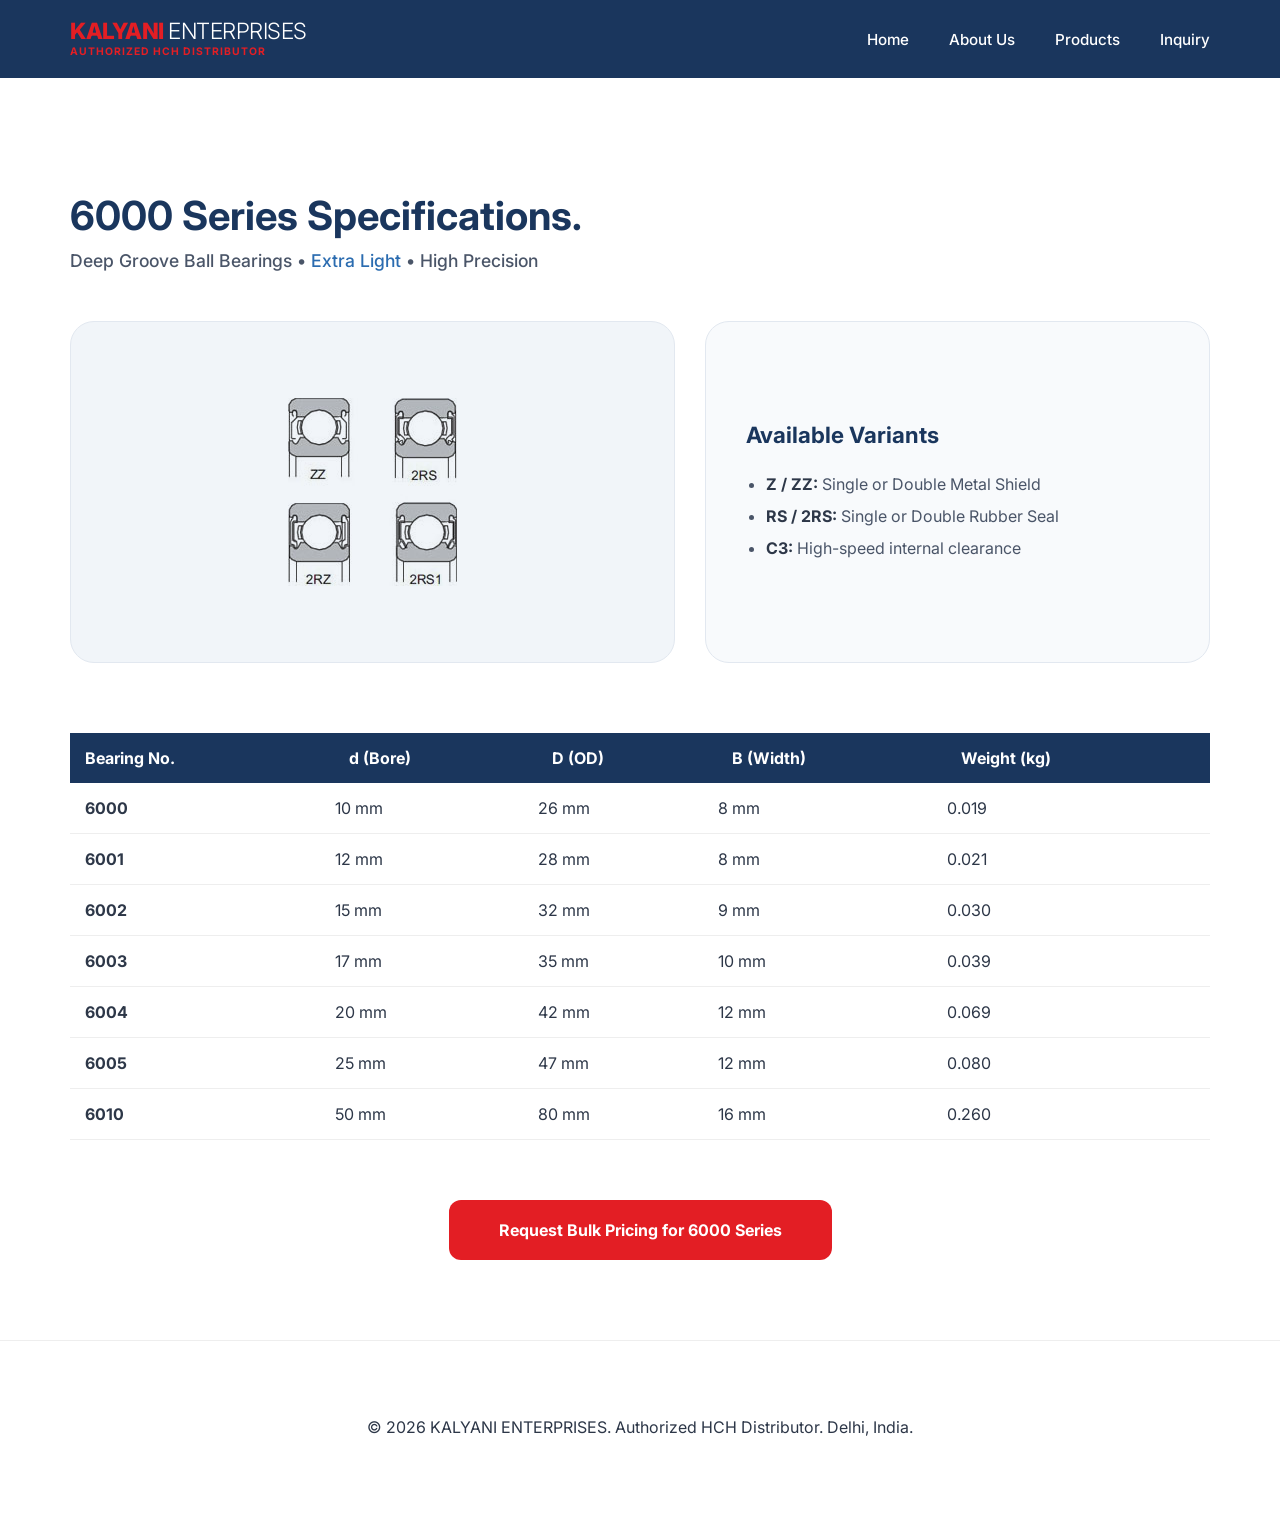
==== commit f9208a02: "Update 6000.html" ====
--- a/6000.html
+++ b/6000.html
@@ -11,9 +11,14 @@
 
     <nav>
         <div class="container navbar">
-            <a href="index.html" class="logo">
-                <span class="brand-red">KALYANI</span> <span>ENTERPRISES</span>
-            </a> 
+            <a href="index.html" class="logo" style="display: flex; flex-direction: column; line-height: 1;">
+    <div>
+        <span class="brand-red">KALYANI</span> <span>ENTERPRISES</span>
+    </div>
+    <span style="color: var(--brand-red); letter-spacing: 1px; font-weight: 700; text-transform: uppercase; font-size: 0.65rem; margin-top: 5px;">
+        Authorized HCH Distributor
+    </span>
+</a> 
             <ul class="nav-links">
                 <li><a href="index.html">Home</a></li>
                 <li><a href="index.html#about">About Us</a></li>
--- a/style.css
+++ b/style.css
@@ -6,9 +6,6 @@
     --white: #ffffff;
     --light: #f8fafc;      
     --dark: #2d3748; 
-    --glass-bg: rgba(255, 255, 255, 0.7);
-    --glass-border: rgba(255, 255, 255, 0.3);
-    --glass-shadow: 0 8px 32px 0 rgba(31, 38, 135, 0.07);
 }
 
 body {
@@ -33,39 +30,69 @@
 .brand-red { color: var(--brand-red); font-weight: 800; }
 .logo span:last-child { font-weight: 300; color: var(--white); } 
 .nav-links { list-style: none; display: flex; gap: 40px; margin: 0; padding: 0; }
-.nav-links a { text-decoration: none; color: var(--white); font-size: 0.95rem; font-weight: 500; opacity: 0.9; transition: 0.3s; }
-.nav-links a:hover { opacity: 1; color: var(--brand-red); }
+.nav-links a { text-decoration: none; color: var(--white); font-size: 0.95rem; font-weight: 500; transition: 0.3s; }
+.nav-links a:hover { color: var(--brand-red); }
 
-/* --- HERO SECTION --- */
-/* Restored to your original simple layout but added overlap protection */
+/* --- HERO SECTION: FULL SCREEN WALLPAPER --- */
 .hero { 
-    padding: 100px 0; 
-    text-align: center; 
-    background: #D9D9D9; /* The grey background from your screenshot */
+    height: 100vh; /* Covers the entire viewport height */
+    width: 100%;
+    position: relative;
     display: flex;
     flex-direction: column;
     align-items: center;
+    justify-content: center; /* Centers text vertically */
+    text-align: center;
+    background-image: url('hero-main.png'); /* Your background image */
+    background-size: cover; /* Forces image to fill the whole screen */
+    background-position: center;
+    background-repeat: no-repeat;
+    overflow: hidden;
+}
+
+/* Fallback if image doesn't load */
+.hero:before {
+    content: "";
+    position: absolute;
+    top: 0; left: 0; right: 0; bottom: 0;
+    background: rgba(217, 217, 217, 0.4); /* Subtle grey overlay */
+    z-index: 1;
 }
 
 .hero-content {
     position: relative;
-    z-index: 10; /* Ensures text is always ABOVE the image */
-    margin-bottom: -50px; /* Pulls the image closer but keeps text on top */
+    z-index: 10;
+    margin-top: -50px; /* Adjusts vertical balance */
 }
 
-.hero h1 { font-size: 4rem; font-weight: 800; color: var(--primary); letter-spacing: -2px; margin: 0; }
-
-.hero-visual {
-    position: relative;
-    z-index: 5;
-    width: 100%;
-    max-width: 600px;
+.hero h1 { 
+    font-size: clamp(2.5rem, 6vw, 4.5rem); /* Responsive text size */
+    font-weight: 800; 
+    color: var(--primary); 
+    letter-spacing: -2px; 
+    margin: 10px 0; 
 }
 
-#main-product-img {
+/* CENTERING THE WHOLESALE TEXT */
+.hero-footer-text {
+    position: absolute;
+    bottom: 40px;
+    left: 50%;
+    transform: translateX(-50%); /* The secret to perfect centering */
+    z-index: 10;
+    font-weight: 800;
+    letter-spacing: 5px;
+    color: var(--secondary);
+    opacity: 0.7;
+    white-space: nowrap;
+}
+
+/* --- PRODUCT PAGE FIX --- */
+.diagram-placeholder img {
     width: 100%;
     height: auto;
-    mix-blend-mode: multiply; /* REMOVES WHITE BACKGROUND BOX FROM IMAGES */
+    display: block;
+    mix-blend-mode: multiply;
 }
 
 /* --- THE COLLECTION: BENTO GRID --- */
@@ -90,7 +117,6 @@
     border: 1px solid #e2e8f0;
     transition: all 0.5s cubic-bezier(0.16, 1, 0.3, 1);
 }
-
 .bento-item:hover { transform: translateY(-8px); border-color: var(--brand-red); }
 
 .bento-img {
@@ -98,30 +124,19 @@
     bottom: -15px;
     right: -15px;
     width: 200px;        
-    mix-blend-mode: multiply; /* Fixes white box issue on cards */
+    mix-blend-mode: multiply;
 }
 
 /* --- INQUIRY SECTION --- */
-#contact { background: var(--white); }
 .inquiry-card {
     background: var(--light);
     padding: 60px;
     border-radius: 28px;
     border: 1px solid #e2e8f0;
 }
-.input-row {
-    display: grid;
-    grid-template-columns: 1fr 1fr;
-    gap: 20px;
-    margin-bottom: 20px;
-}
-input, textarea {
-    padding: 18px;
-    border-radius: 12px;
-    border: 1px solid #cbd5e0;
-    width: 100%;
-    box-sizing: border-box;
-}
+.input-row { display: grid; grid-template-columns: 1fr 1fr; gap: 20px; margin-bottom: 20px; }
+input, textarea { padding: 18px; border-radius: 12px; border: 1px solid #cbd5e0; width: 100%; box-sizing: border-box; }
+
 .btn-submit {
     background: var(--brand-red);
     color: white;
@@ -130,7 +145,9 @@
     font-weight: 700;
     border: none;
     cursor: pointer;
+    transition: background 0.3s;
 }
+.btn-submit:hover { background: var(--primary); }
 
 /* --- FOOTER & WHATSAPP --- */
 footer { padding: 60px 0; text-align: center; border-top: 1px solid #eee; }
@@ -150,5 +167,6 @@
 
 @media (max-width: 992px) {
     .bento-grid, .input-row { grid-template-columns: 1fr; }
-    .hero h1 { font-size: 2.5rem; }
+    .hero { height: auto; padding: 100px 0; }
+    .hero-footer-text { position: relative; bottom: 0; margin-top: 40px; }
 }
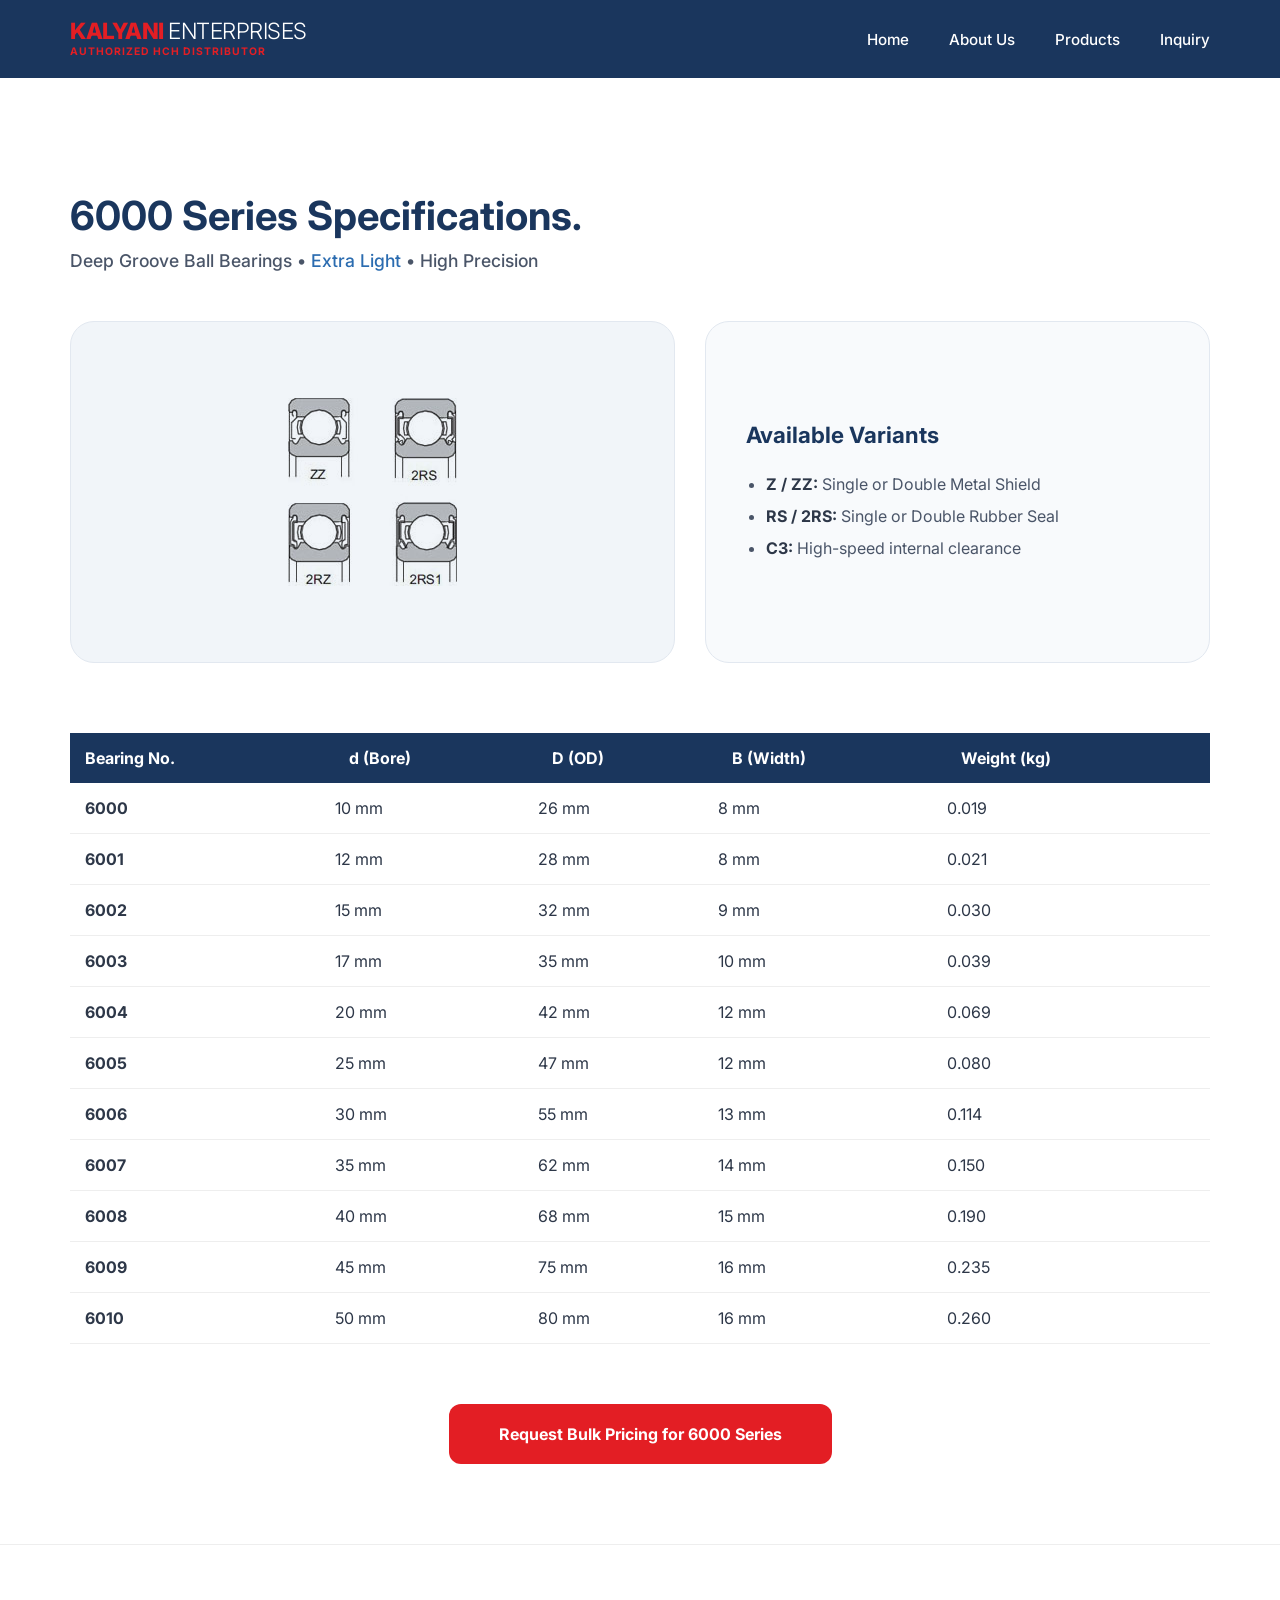
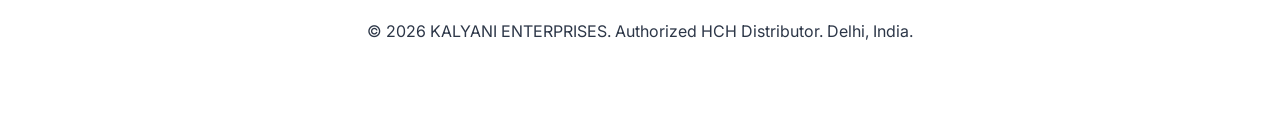
==== commit 5192408a: "Update 6000.html" ====
--- a/6000.html
+++ b/6000.html
@@ -69,6 +69,10 @@
                         <tr style="border-bottom: 1px solid #eee;"><td style="padding: 15px;"><strong>6003</strong></td><td>17 mm</td><td>35 mm</td><td>10 mm</td><td>0.039</td></tr>
                         <tr style="border-bottom: 1px solid #eee;"><td style="padding: 15px;"><strong>6004</strong></td><td>20 mm</td><td>42 mm</td><td>12 mm</td><td>0.069</td></tr>
                         <tr style="border-bottom: 1px solid #eee;"><td style="padding: 15px;"><strong>6005</strong></td><td>25 mm</td><td>47 mm</td><td>12 mm</td><td>0.080</td></tr>
+                        <tr style="border-bottom: 1px solid #eee;"><td style="padding: 15px;"><strong>6006</strong></td><td>30 mm</td><td>55 mm</td><td>13 mm</td><td>0.114</td></tr>
+                        <tr style="border-bottom: 1px solid #eee;"><td style="padding: 15px;"><strong>6007</strong></td><td>35 mm</td><td>62 mm</td><td>14 mm</td><td>0.150</td></tr>
+                        <tr style="border-bottom: 1px solid #eee;"><td style="padding: 15px;"><strong>6008</strong></td><td>40 mm</td><td>68 mm</td><td>15 mm</td><td>0.190</td></tr>
+                        <tr style="border-bottom: 1px solid #eee;"><td style="padding: 15px;"><strong>6009</strong></td><td>45 mm</td><td>75 mm</td><td>16 mm</td><td>0.235</td></tr>
                         <tr style="border-bottom: 1px solid #eee;"><td style="padding: 15px;"><strong>6010</strong></td><td>50 mm</td><td>80 mm</td><td>16 mm</td><td>0.260</td></tr>
                     </tbody>
                 </table>
--- a/style.css
+++ b/style.css
@@ -82,7 +82,7 @@
     z-index: 10;
     font-weight: 800;
     letter-spacing: 5px;
-    color: var(--secondary);
+    color: var(--light);
     opacity: 0.7;
     white-space: nowrap;
 }
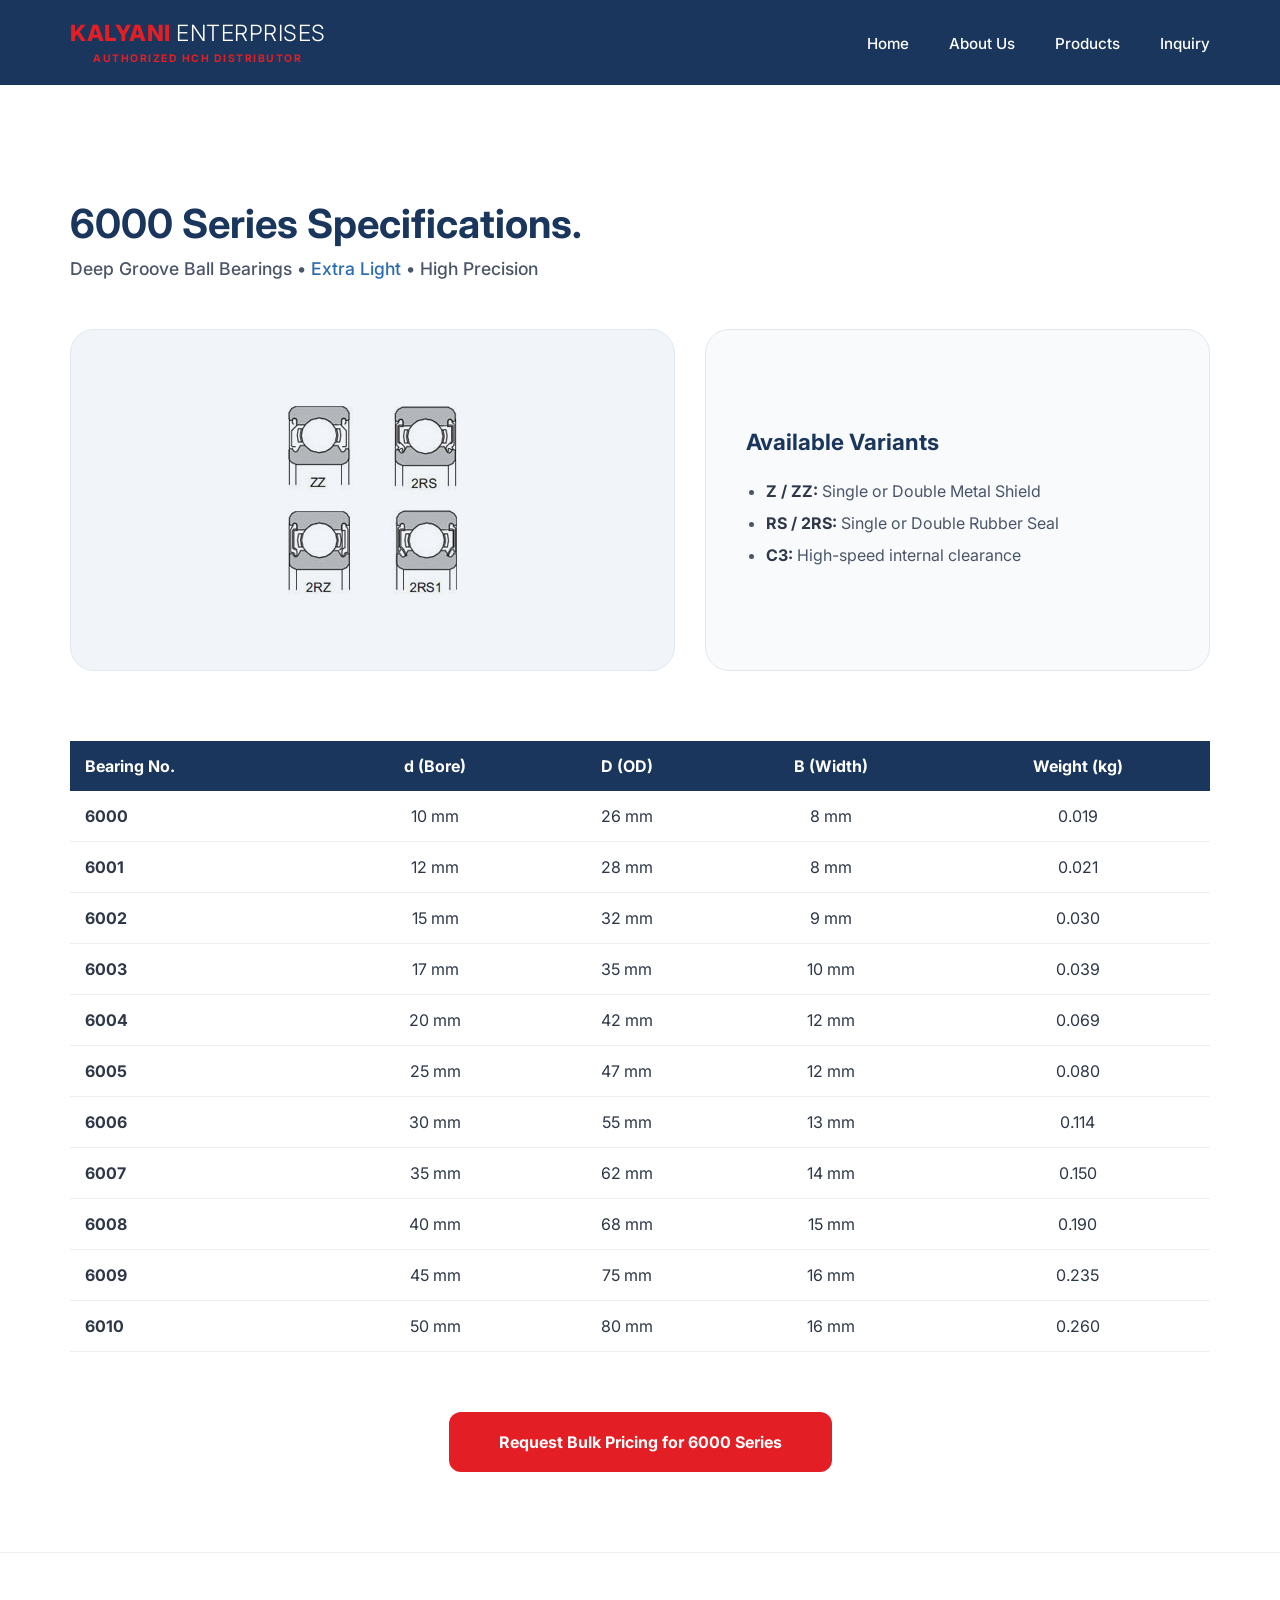
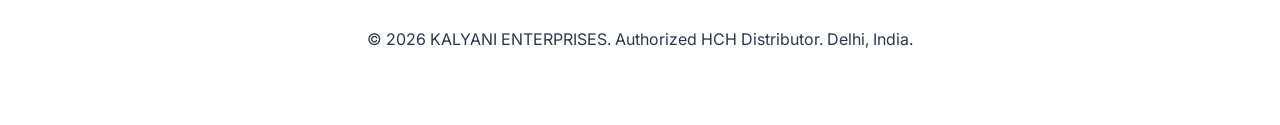
==== commit 269506ca: "Update 6000.html" ====
--- a/6000.html
+++ b/6000.html
@@ -4,21 +4,21 @@
     <meta charset="UTF-8">
     <meta name="viewport" content="width=device-width, initial-scale=1.0">
     <title>6000 Series Technical Specifications | KALYANI ENTERPRISES</title>
-    <link rel="stylesheet" href="style.css?v=1.2">
+    <link rel="stylesheet" href="style.css?v=1.3">
     <link href="https://fonts.googleapis.com/css2?family=Inter:wght@300;400;500;600;700;800&display=swap" rel="stylesheet">
 </head>
 <body>
 
     <nav>
         <div class="container navbar">
-            <a href="index.html" class="logo" style="display: flex; flex-direction: column; line-height: 1;">
-    <div>
-        <span class="brand-red">KALYANI</span> <span>ENTERPRISES</span>
-    </div>
-    <span style="color: var(--brand-red); letter-spacing: 1px; font-weight: 700; text-transform: uppercase; font-size: 0.65rem; margin-top: 5px;">
-        Authorized HCH Distributor
-    </span>
-</a> 
+            <a href="index.html" class="logo" style="display: flex; flex-direction: column; align-items: center; justify-content: center; line-height: 1.2; text-decoration: none;">
+                <div style="font-weight: 800; font-size: 1.4rem; letter-spacing: 0.5px; white-space: nowrap;">
+                    <span class="brand-red" style="color: var(--brand-red);">KALYANI</span> <span style="color: #ffffff;">ENTERPRISES</span>
+                </div>
+                <span style="color: var(--brand-red); letter-spacing: 1.5px; font-weight: 700; text-transform: uppercase; font-size: 0.65rem; margin-top: 6px; display: block; text-align: center; width: 100%;">
+                    Authorized HCH Distributor
+                </span>
+            </a> 
             <ul class="nav-links">
                 <li><a href="index.html">Home</a></li>
                 <li><a href="index.html#about">About Us</a></li>
@@ -54,26 +54,26 @@
             <div style="overflow-x: auto;">
                 <table class="specs-table" style="width: 100%; border-collapse: collapse; margin-top: 20px;">
                     <thead>
-                        <tr style="background: var(--primary); color: white; text-align: left;">
-                            <th style="padding: 15px;">Bearing No.</th>
-                            <th style="padding: 15px;">d (Bore)</th>
-                            <th style="padding: 15px;">D (OD)</th>
-                            <th style="padding: 15px;">B (Width)</th>
-                            <th style="padding: 15px;">Weight (kg)</th>
+                        <tr style="background: var(--primary); color: white;">
+                            <th style="padding: 15px; text-align: left;">Bearing No.</th>
+                            <th style="padding: 15px; text-align: center;">d (Bore)</th>
+                            <th style="padding: 15px; text-align: center;">D (OD)</th>
+                            <th style="padding: 15px; text-align: center;">B (Width)</th>
+                            <th style="padding: 15px; text-align: center;">Weight (kg)</th>
                         </tr>
                     </thead>
                     <tbody style="color: var(--dark);">
-                        <tr style="border-bottom: 1px solid #eee;"><td style="padding: 15px;"><strong>6000</strong></td><td>10 mm</td><td>26 mm</td><td>8 mm</td><td>0.019</td></tr>
-                        <tr style="border-bottom: 1px solid #eee;"><td style="padding: 15px;"><strong>6001</strong></td><td>12 mm</td><td>28 mm</td><td>8 mm</td><td>0.021</td></tr>
-                        <tr style="border-bottom: 1px solid #eee;"><td style="padding: 15px;"><strong>6002</strong></td><td>15 mm</td><td>32 mm</td><td>9 mm</td><td>0.030</td></tr>
-                        <tr style="border-bottom: 1px solid #eee;"><td style="padding: 15px;"><strong>6003</strong></td><td>17 mm</td><td>35 mm</td><td>10 mm</td><td>0.039</td></tr>
-                        <tr style="border-bottom: 1px solid #eee;"><td style="padding: 15px;"><strong>6004</strong></td><td>20 mm</td><td>42 mm</td><td>12 mm</td><td>0.069</td></tr>
-                        <tr style="border-bottom: 1px solid #eee;"><td style="padding: 15px;"><strong>6005</strong></td><td>25 mm</td><td>47 mm</td><td>12 mm</td><td>0.080</td></tr>
-                        <tr style="border-bottom: 1px solid #eee;"><td style="padding: 15px;"><strong>6006</strong></td><td>30 mm</td><td>55 mm</td><td>13 mm</td><td>0.114</td></tr>
-                        <tr style="border-bottom: 1px solid #eee;"><td style="padding: 15px;"><strong>6007</strong></td><td>35 mm</td><td>62 mm</td><td>14 mm</td><td>0.150</td></tr>
-                        <tr style="border-bottom: 1px solid #eee;"><td style="padding: 15px;"><strong>6008</strong></td><td>40 mm</td><td>68 mm</td><td>15 mm</td><td>0.190</td></tr>
-                        <tr style="border-bottom: 1px solid #eee;"><td style="padding: 15px;"><strong>6009</strong></td><td>45 mm</td><td>75 mm</td><td>16 mm</td><td>0.235</td></tr>
-                        <tr style="border-bottom: 1px solid #eee;"><td style="padding: 15px;"><strong>6010</strong></td><td>50 mm</td><td>80 mm</td><td>16 mm</td><td>0.260</td></tr>
+                        <tr style="border-bottom: 1px solid #eee;"><td style="padding: 15px; text-align: left;"><strong>6000</strong></td><td style="padding: 15px; text-align: center;">10 mm</td><td style="padding: 15px; text-align: center;">26 mm</td><td style="padding: 15px; text-align: center;">8 mm</td><td style="padding: 15px; text-align: center;">0.019</td></tr>
+                        <tr style="border-bottom: 1px solid #eee;"><td style="padding: 15px; text-align: left;"><strong>6001</strong></td><td style="padding: 15px; text-align: center;">12 mm</td><td style="padding: 15px; text-align: center;">28 mm</td><td style="padding: 15px; text-align: center;">8 mm</td><td style="padding: 15px; text-align: center;">0.021</td></tr>
+                        <tr style="border-bottom: 1px solid #eee;"><td style="padding: 15px; text-align: left;"><strong>6002</strong></td><td style="padding: 15px; text-align: center;">15 mm</td><td style="padding: 15px; text-align: center;">32 mm</td><td style="padding: 15px; text-align: center;">9 mm</td><td style="padding: 15px; text-align: center;">0.030</td></tr>
+                        <tr style="border-bottom: 1px solid #eee;"><td style="padding: 15px; text-align: left;"><strong>6003</strong></td><td style="padding: 15px; text-align: center;">17 mm</td><td style="padding: 15px; text-align: center;">35 mm</td><td style="padding: 15px; text-align: center;">10 mm</td><td style="padding: 15px; text-align: center;">0.039</td></tr>
+                        <tr style="border-bottom: 1px solid #eee;"><td style="padding: 15px; text-align: left;"><strong>6004</strong></td><td style="padding: 15px; text-align: center;">20 mm</td><td style="padding: 15px; text-align: center;">42 mm</td><td style="padding: 15px; text-align: center;">12 mm</td><td style="padding: 15px; text-align: center;">0.069</td></tr>
+                        <tr style="border-bottom: 1px solid #eee;"><td style="padding: 15px; text-align: left;"><strong>6005</strong></td><td style="padding: 15px; text-align: center;">25 mm</td><td style="padding: 15px; text-align: center;">47 mm</td><td style="padding: 15px; text-align: center;">12 mm</td><td style="padding: 15px; text-align: center;">0.080</td></tr>
+                        <tr style="border-bottom: 1px solid #eee;"><td style="padding: 15px; text-align: left;"><strong>6006</strong></td><td style="padding: 15px; text-align: center;">30 mm</td><td style="padding: 15px; text-align: center;">55 mm</td><td style="padding: 15px; text-align: center;">13 mm</td><td style="padding: 15px; text-align: center;">0.114</td></tr>
+                        <tr style="border-bottom: 1px solid #eee;"><td style="padding: 15px; text-align: left;"><strong>6007</strong></td><td style="padding: 15px; text-align: center;">35 mm</td><td style="padding: 15px; text-align: center;">62 mm</td><td style="padding: 15px; text-align: center;">14 mm</td><td style="padding: 15px; text-align: center;">0.150</td></tr>
+                        <tr style="border-bottom: 1px solid #eee;"><td style="padding: 15px; text-align: left;"><strong>6008</strong></td><td style="padding: 15px; text-align: center;">40 mm</td><td style="padding: 15px; text-align: center;">68 mm</td><td style="padding: 15px; text-align: center;">15 mm</td><td style="padding: 15px; text-align: center;">0.190</td></tr>
+                        <tr style="border-bottom: 1px solid #eee;"><td style="padding: 15px; text-align: left;"><strong>6009</strong></td><td style="padding: 15px; text-align: center;">45 mm</td><td style="padding: 15px; text-align: center;">75 mm</td><td style="padding: 15px; text-align: center;">16 mm</td><td style="padding: 15px; text-align: center;">0.235</td></tr>
+                        <tr style="border-bottom: 1px solid #eee;"><td style="padding: 15px; text-align: left;"><strong>6010</strong></td><td style="padding: 15px; text-align: center;">50 mm</td><td style="padding: 15px; text-align: center;">80 mm</td><td style="padding: 15px; text-align: center;">16 mm</td><td style="padding: 15px; text-align: center;">0.260</td></tr>
                     </tbody>
                 </table>
             </div>
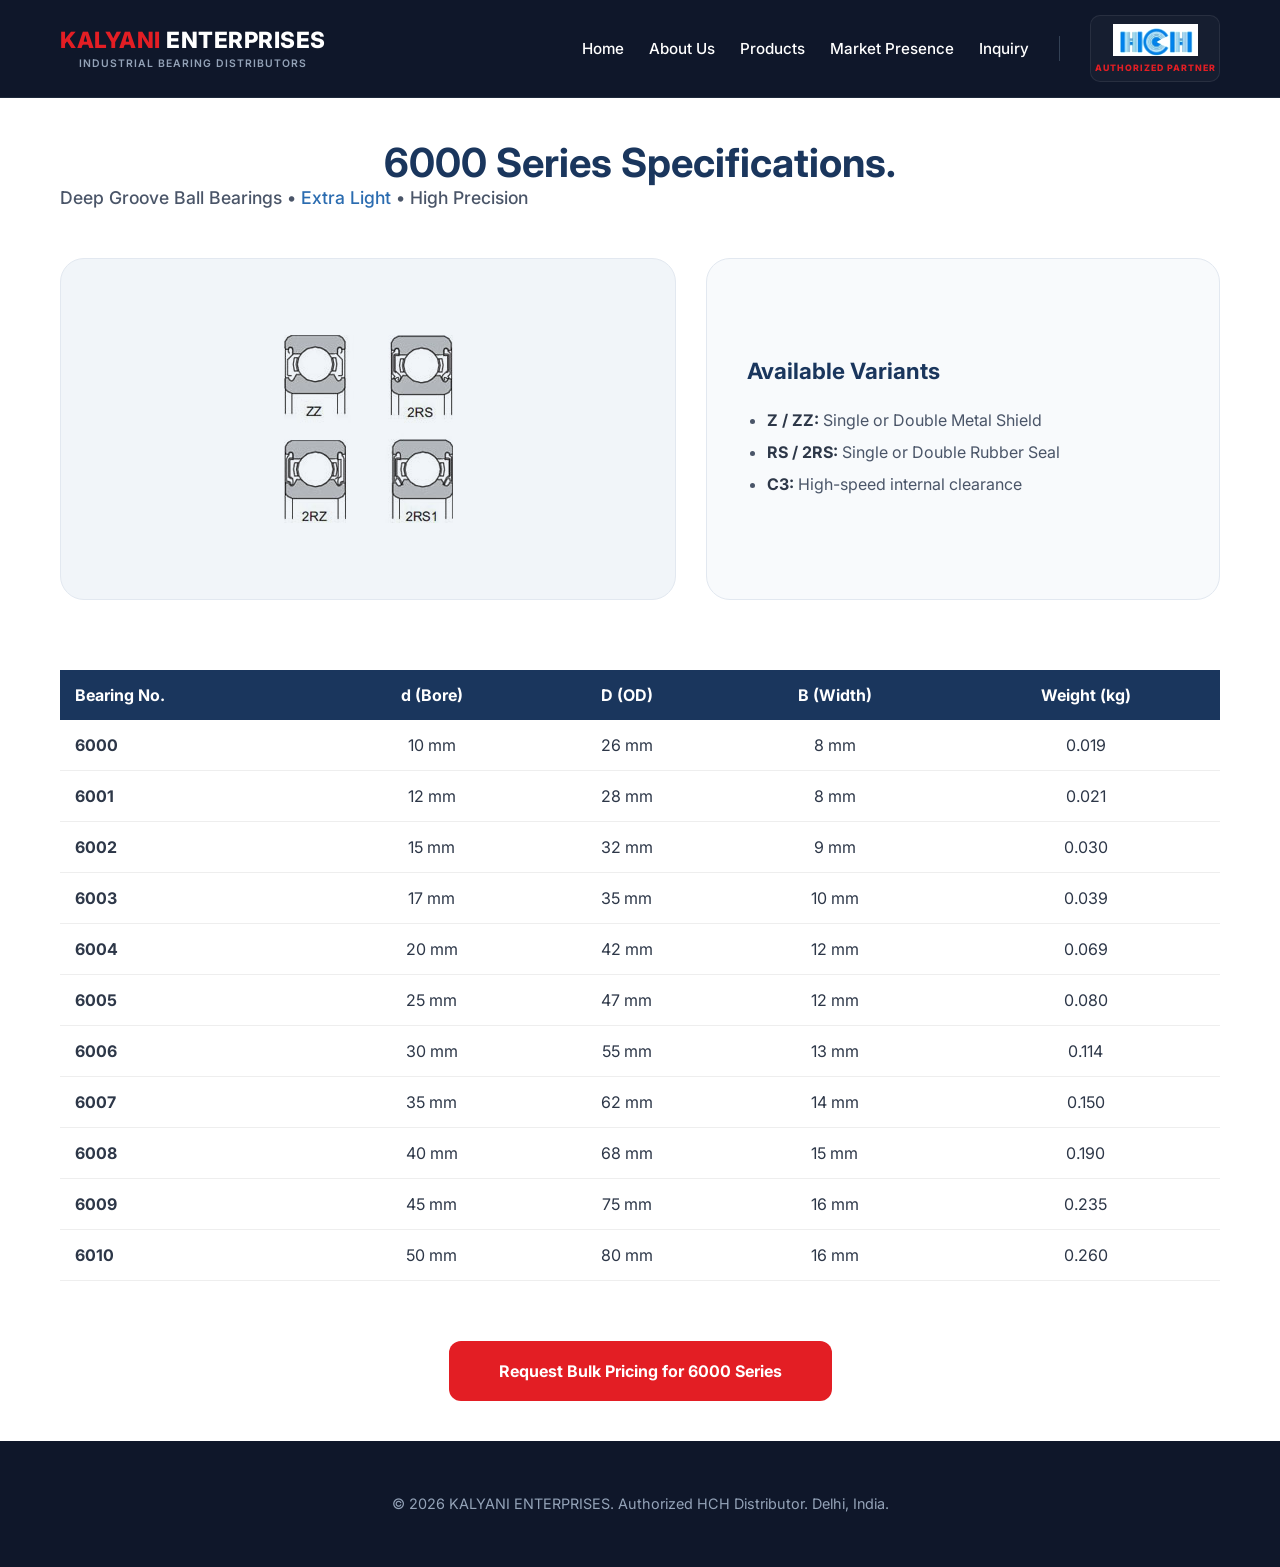
==== commit 0c736b93: "Update 6000.html" ====
--- a/6000.html
+++ b/6000.html
@@ -9,22 +9,45 @@
 </head>
 <body>
 
-    <nav>
-        <div class="container navbar">
-            <a href="index.html" class="logo" style="display: flex; flex-direction: column; align-items: center; justify-content: center; line-height: 1.2; text-decoration: none;">
+    <!-- MATCHED MASTER NAVIGATION BAR -->
+    <nav style="background: #0f172a; padding: 15px 0; border-bottom: 1px solid #1e293b; position: sticky; top: 0; z-index: 1000;">
+        <div class="container navbar" style="display: flex; justify-content: space-between; align-items: center; max-width: 1200px; margin: 0 auto; padding: 0 20px; box-sizing: border-box;">
+            
+            <a href="index.html" class="logo" style="display: flex; flex-direction: column; align-items: center; text-align: center; justify-content: center; line-height: 1.2; text-decoration: none;">
                 <div style="font-weight: 800; font-size: 1.4rem; letter-spacing: 0.5px; white-space: nowrap;">
                     <span class="brand-red" style="color: var(--brand-red);">KALYANI</span> <span style="color: #ffffff;">ENTERPRISES</span>
                 </div>
-                <span style="color: var(--brand-red); letter-spacing: 1.5px; font-weight: 700; text-transform: uppercase; font-size: 0.65rem; margin-top: 6px; display: block; text-align: center; width: 100%;">
-                    Authorized HCH Distributor
+                <span style="color: #94a3b8; letter-spacing: 1px; font-weight: 600; text-transform: uppercase; font-size: 0.65rem; margin-top: 4px; display: block; text-align: center; width: 100%;">
+                    Industrial Bearing Distributors
                 </span>
             </a> 
-            <ul class="nav-links">
-                <li><a href="index.html">Home</a></li>
-                <li><a href="index.html#about">About Us</a></li>
-                <li><a href="index.html#series">Products</a></li>
-                <li><a href="index.html#contact">Inquiry</a></li>
-            </ul>
+
+            <div style="display: flex; align-items: center; gap: 30px;">
+                <ul class="nav-links" style="display: flex; list-style: none; gap: 25px; margin: 0; padding: 0;">
+                    <li><a href="index.html" style="color: #ffffff; text-decoration: none; font-weight: 500; font-size: 0.95rem;">Home</a></li>
+                    <li><a href="index.html#about" style="color: #ffffff; text-decoration: none; font-weight: 500; font-size: 0.95rem;">About Us</a></li>
+                    <li><a href="index.html#series" style="color: #ffffff; text-decoration: none; font-weight: 500; font-size: 0.95rem;">Products</a></li>
+                    <li><a href="index.html#trusted-by" style="color: #ffffff; text-decoration: none; font-weight: 500; font-size: 0.95rem;">Market Presence</a></li>
+                    <li><a href="index.html#contact" style="color: #ffffff; text-decoration: none; font-weight: 500; font-size: 0.95rem;">Inquiry</a></li>
+                </ul>
+
+                <div style="height: 25px; width: 1px; background: #334155;"></div>
+
+                <div style="display: flex; flex-direction: column; align-items: center; justify-content: center; background: rgba(255,255,255,0.03); padding: 8px 16px; border-radius: 10px; border: 1px solid rgba(255,255,255,0.08); width: 130px; box-sizing: border-box;">
+                    <div style="width: 100%; height: auto; display: flex; align-items: center; justify-content: center;">
+                        <img src="hch-logo.png" alt="HCH Logo" style="
+                            width: 85px; 
+                            height: auto; 
+                            object-fit: contain;
+                            filter: brightness(1.1) contrast(1.1);
+                        ">
+                    </div>
+                    <span style="color: var(--brand-red); font-size: 0.55rem; font-weight: 800; text-transform: uppercase; letter-spacing: 1px; margin-top: 6px; white-space: nowrap;">
+                        Authorized Partner
+                    </span>
+                </div>
+            </div>
+
         </div>
     </nav>
 
--- a/style.css
+++ b/style.css
@@ -1,172 +1,384 @@
 :root {
+
     --primary: #1a365d;    /* Deep Industrial Blue */
+
     --brand-red: #E31E24;  /* Fire Red Logo */
+
     --secondary: #4a5568;  /* Steel Grey */
+
     --accent: #2b6cb0;     /* Accent Blue */
+
     --white: #ffffff;
+
     --light: #f8fafc;      
+
     --dark: #2d3748; 
-}
+
+}
+
+
+
+/* --- FIXES OVERLAPPING NAV ON ANCHOR CLICK --- */
+
+html {
+
+    scroll-behavior: smooth; 
+
+    scroll-padding-top: 95px; /* Creates a clean offset matching the sticky navbar height */
+
+}
+
+
 
 body {
+
     background-color: var(--white);
+
     color: var(--dark);
+
     font-family: 'Inter', sans-serif;
+
     margin: 0;
+
     -webkit-font-smoothing: antialiased;
-    scroll-behavior: smooth; 
-}
-
-.container { max-width: 1140px; margin: 0 auto; padding: 0 20px; }
+
+}
+
+
+
+.container { max-width: 1200px; margin: 0 auto; padding: 0 20px; box-sizing: border-box; }
+
+
 
 /* --- NAVIGATION --- */
+
 nav {
-    background: var(--primary);
-    position: sticky; top: 0; z-index: 1000;
-    padding: 20px 0;
-}
-.navbar { display: flex; justify-content: space-between; align-items: center; }
-.logo { font-weight: 700; font-size: 1.4rem; letter-spacing: -0.5px; text-decoration: none; }
-.brand-red { color: var(--brand-red); font-weight: 800; }
-.logo span:last-child { font-weight: 300; color: var(--white); } 
-.nav-links { list-style: none; display: flex; gap: 40px; margin: 0; padding: 0; }
-.nav-links a { text-decoration: none; color: var(--white); font-size: 0.95rem; font-weight: 500; transition: 0.3s; }
-.nav-links a:hover { color: var(--brand-red); }
-
-/* --- HERO SECTION: FULL SCREEN WALLPAPER --- */
+
+    position: sticky; 
+
+    top: 0; 
+
+    z-index: 1000;
+
+}
+
+.logo { transition: opacity 0.2s ease; }
+
+.logo:hover { opacity: 0.9; }
+
+.nav-links { list-style: none; display: flex; margin: 0; padding: 0; }
+
+.nav-links a { text-decoration: none; transition: color 0.2s ease; }
+
+.nav-links a:hover { color: var(--brand-red) !important; }
+
+
+
+/* --- HERO SECTION --- */
+
 .hero { 
-    height: 100vh; /* Covers the entire viewport height */
+
     width: 100%;
-    position: relative;
-    display: flex;
-    flex-direction: column;
-    align-items: center;
-    justify-content: center; /* Centers text vertically */
-    text-align: center;
-    background-image: url('hero-main.png'); /* Your background image */
-    background-size: cover; /* Forces image to fill the whole screen */
-    background-position: center;
-    background-repeat: no-repeat;
+
     overflow: hidden;
-}
-
-/* Fallback if image doesn't load */
-.hero:before {
-    content: "";
-    position: absolute;
-    top: 0; left: 0; right: 0; bottom: 0;
-    background: rgba(217, 217, 217, 0.4); /* Subtle grey overlay */
-    z-index: 1;
-}
-
-.hero-content {
-    position: relative;
-    z-index: 10;
-    margin-top: -50px; /* Adjusts vertical balance */
+
+    margin-bottom: 0px !important; 
+
+    padding-bottom: 0px !important;
+
 }
 
 .hero h1 { 
-    font-size: clamp(2.5rem, 6vw, 4.5rem); /* Responsive text size */
-    font-weight: 800; 
+
+    font-size: clamp(2rem, 5vw, 3rem) !important; 
+
+    margin-top: 0px !important;    
+
+    margin-bottom: 10px !important;
+
+}
+
+.hero h3 {
+
+    margin-top: 0px !important;
+
+    margin-bottom: 0px !important;
+
+}
+
+
+
+/* --- THE COLLECTION: BENTO GRID --- */
+
+.section { 
+
+    padding: 40px 0; 
+
+}
+
+.bg-light { background-color: var(--light); }
+
+.section-title { 
+
+    font-size: 2.5rem; 
+
+    font-weight: 700; 
+
     color: var(--primary); 
-    letter-spacing: -2px; 
-    margin: 10px 0; 
-}
-
-/* CENTERING THE WHOLESALE TEXT */
-.hero-footer-text {
-    position: absolute;
-    bottom: 40px;
-    left: 50%;
-    transform: translateX(-50%); /* The secret to perfect centering */
-    z-index: 10;
-    font-weight: 800;
-    letter-spacing: 5px;
-    color: var(--light);
-    opacity: 0.7;
-    white-space: nowrap;
-}
-
-/* --- PRODUCT PAGE FIX --- */
-.diagram-placeholder img {
+
+    margin-top: 0px; 
+
+    margin-bottom: 30px; 
+
+    text-align: center; 
+
+}
+
+
+
+.bento-item {
+
+    transition: transform 0.4s cubic-bezier(0.16, 1, 0.3, 1), box-shadow 0.4s ease;
+
+}
+
+.bento-item:hover { 
+
+    transform: translateY(-6px); 
+
+    box-shadow: 0 12px 30px rgba(15, 23, 42, 0.15) !important;
+
+}
+
+.bento-img {
+
+    transition: transform 0.5s ease;
+
+}
+
+.bento-item:hover .bento-img {
+
+    transform: scale(1.04);
+
+}
+
+
+
+/* --- INQUIRY SECTION --- */
+
+.inquiry-card {
+
+    background: var(--light);
+
+    padding: 60px;
+
+    border-radius: 28px;
+
+    border: 1px solid #e2e8f0;
+
+    max-width: 800px;
+
+    margin: 0 auto;
+
+}
+
+.input-row { display: grid; grid-template-columns: 1fr 1fr; gap: 20px; margin-bottom: 20px; }
+
+input, textarea { 
+
+    padding: 16px; 
+
+    border-radius: 12px; 
+
+    border: 1px solid #cbd5e0; 
+
+    width: 100%; 
+
+    box-sizing: border-box; 
+
+    font-family: inherit;
+
+    font-size: 0.95rem;
+
+    transition: border-color 0.2s, box-shadow 0.2s;
+
+}
+
+input:focus, textarea:focus {
+
+    outline: none;
+
+    border-color: var(--accent);
+
+    box-shadow: 0 0 0 3px rgba(43, 108, 176, 0.1);
+
+}
+
+textarea { resize: vertical; margin-bottom: 20px; }
+
+
+
+.btn-submit {
+
+    background: var(--brand-red);
+
+    color: white;
+
+    padding: 16px 40px;
+
+    border-radius: 12px;
+
+    font-weight: 700;
+
+    border: none;
+
+    cursor: pointer;
+
+    font-size: 1rem;
+
     width: 100%;
-    height: auto;
-    display: block;
-    mix-blend-mode: multiply;
-}
-
-/* --- THE COLLECTION: BENTO GRID --- */
-.section { padding: 80px 0; }
-.bg-light { background-color: var(--light); }
-.section-title { font-size: 2.5rem; font-weight: 700; color: var(--primary); margin-bottom: 40px; }
-
-.bento-grid {
-    display: grid;
-    grid-template-columns: repeat(3, 1fr); 
-    gap: 24px;
-}
-
-.bento-item {
-    background: var(--white);
-    border-radius: 28px;
-    padding: 40px;
-    height: 380px;
-    text-decoration: none !important;
-    position: relative;
-    overflow: hidden; 
-    border: 1px solid #e2e8f0;
-    transition: all 0.5s cubic-bezier(0.16, 1, 0.3, 1);
-}
-.bento-item:hover { transform: translateY(-8px); border-color: var(--brand-red); }
-
-.bento-img {
-    position: absolute;
-    bottom: -15px;
-    right: -15px;
-    width: 200px;        
-    mix-blend-mode: multiply;
-}
-
-/* --- INQUIRY SECTION --- */
-.inquiry-card {
-    background: var(--light);
-    padding: 60px;
-    border-radius: 28px;
-    border: 1px solid #e2e8f0;
-}
-.input-row { display: grid; grid-template-columns: 1fr 1fr; gap: 20px; margin-bottom: 20px; }
-input, textarea { padding: 18px; border-radius: 12px; border: 1px solid #cbd5e0; width: 100%; box-sizing: border-box; }
-
-.btn-submit {
-    background: var(--brand-red);
+
+    transition: background 0.2s;
+
+}
+
+.btn-submit:hover { background: var(--primary); }
+
+
+
+/* --- FOOTER & WHATSAPP --- */
+
+footer { padding: 40px 0; text-align: center; background: #0f172a; color: #94a3b8; font-size: 0.9rem; }
+
+
+
+.whatsapp-float {
+
+    position: fixed;
+
+    bottom: 30px;
+
+    right: 30px; 
+
+    background: #25D366;
+
     color: white;
-    padding: 18px 40px;
-    border-radius: 12px;
+
+    padding: 14px 24px;
+
+    border-radius: 50px;
+
     font-weight: 700;
-    border: none;
-    cursor: pointer;
-    transition: background 0.3s;
-}
-.btn-submit:hover { background: var(--primary); }
-
-/* --- FOOTER & WHATSAPP --- */
-footer { padding: 60px 0; text-align: center; border-top: 1px solid #eee; }
-
-.whatsapp-float {
-    position: fixed;
-    bottom: 30px;
-    left: 30px;
-    background: #25D366;
-    color: white;
-    padding: 15px 25px;
-    border-radius: 50px;
-    font-weight: 700;
+
     text-decoration: none;
+
     z-index: 999;
-}
+
+    font-size: 0.95rem;
+
+    box-shadow: 0 4px 12px rgba(37, 211, 102, 0.3);
+
+    transition: transform 0.2s;
+
+}
+
+.whatsapp-float:hover {
+
+    transform: scale(1.03);
+
+}
+
+
+
+/* ========================================== */
+
+/* MOBILE & SAFARI RESPONSIVENESS OVERRIDES   */
+
+/* ========================================== */
 
 @media (max-width: 992px) {
-    .bento-grid, .input-row { grid-template-columns: 1fr; }
-    .hero { height: auto; padding: 100px 0; }
-    .hero-footer-text { position: relative; bottom: 0; margin-top: 40px; }
-}
+
+    .bento-grid { grid-template-columns: 1fr !important; }
+
+    .input-row { grid-template-columns: 1fr; gap: 0; }
+
+    input { margin-bottom: 20px; }
+
+    .inquiry-card { padding: 30px 20px; }
+
+}
+
+
+
+@media (max-width: 768px) {
+
+    div[style*="display: grid"], 
+
+    div[style*="grid-template-columns"] {
+
+        grid-template-columns: 1fr !important;
+
+        gap: 20px !important;
+
+    }
+
+
+
+    .navbar {
+
+        flex-direction: column !important;
+
+        gap: 20px !important;
+
+        padding: 0 10px !important;
+
+    }
+
+    
+
+    .navbar > div {
+
+        flex-direction: column !important;
+
+        gap: 20px !important;
+
+        width: 100%;
+
+    }
+
+
+
+    .nav-links {
+
+        flex-direction: row !important;
+
+        flex-wrap: wrap;
+
+        justify-content: center !important;
+
+        gap: 15px !important;
+
+    }
+
+
+
+    div[style*="width: 1px; background: #334155"],
+
+    div[style*="height: 25px; width: 1px"] {
+
+        display: none !important;
+
+    }
+
+
+
+    .section { padding: 30px 0; }
+
+    .section-title { font-size: 2rem; margin-bottom: 20px; }
+
+    .hero { height: 35vh !important; }
+
+    .hero h1 { font-size: 2.2rem !important; }
+
+} 
+
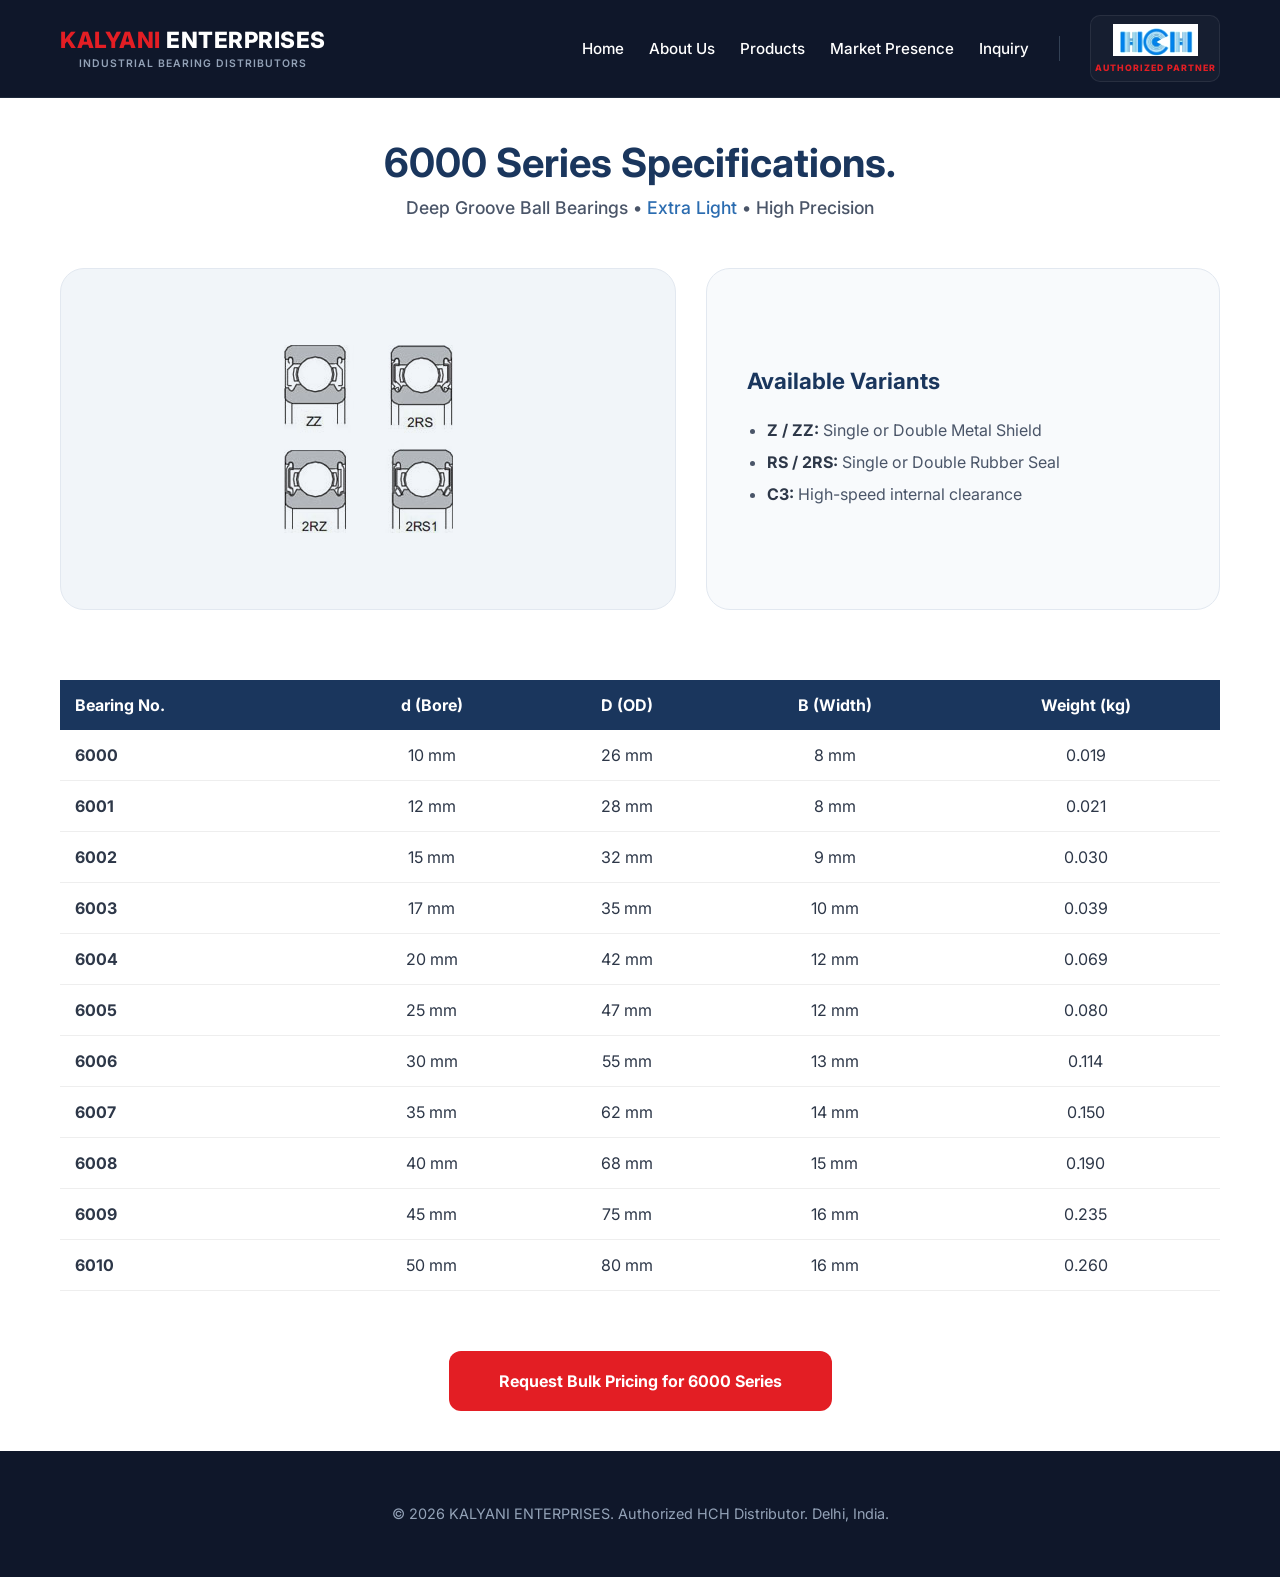
==== commit d4d08a23: "Update 6000.html" ====
--- a/6000.html
+++ b/6000.html
@@ -9,7 +9,6 @@
 </head>
 <body>
 
-    <!-- MATCHED MASTER NAVIGATION BAR -->
     <nav style="background: #0f172a; padding: 15px 0; border-bottom: 1px solid #1e293b; position: sticky; top: 0; z-index: 1000;">
         <div class="container navbar" style="display: flex; justify-content: space-between; align-items: center; max-width: 1200px; margin: 0 auto; padding: 0 20px; box-sizing: border-box;">
             
@@ -53,10 +52,13 @@
 
     <section class="section">
         <div class="container">
-            <h1 class="section-title">6000 Series Specifications.</h1>
-            <p style="color: var(--secondary); margin-top: -30px; margin-bottom: 50px; font-weight: 500; font-size: 1.1rem;">
-                Deep Groove Ball Bearings • <span style="color: var(--accent);">Extra Light</span> • High Precision
-            </p>
+            
+            <div style="text-align: center; margin-bottom: 50px;">
+                <h1 class="section-title" style="margin-bottom: 10px;">6000 Series Specifications.</h1>
+                <p style="color: var(--secondary); margin: 0; font-weight: 500; font-size: 1.1rem;">
+                    Deep Groove Ball Bearings • <span style="color: var(--accent);">Extra Light</span> • High Precision
+                </p>
+            </div>
 
             <div style="display: grid; grid-template-columns: 1.2fr 1fr; gap: 30px; margin-bottom: 50px;">
                 
